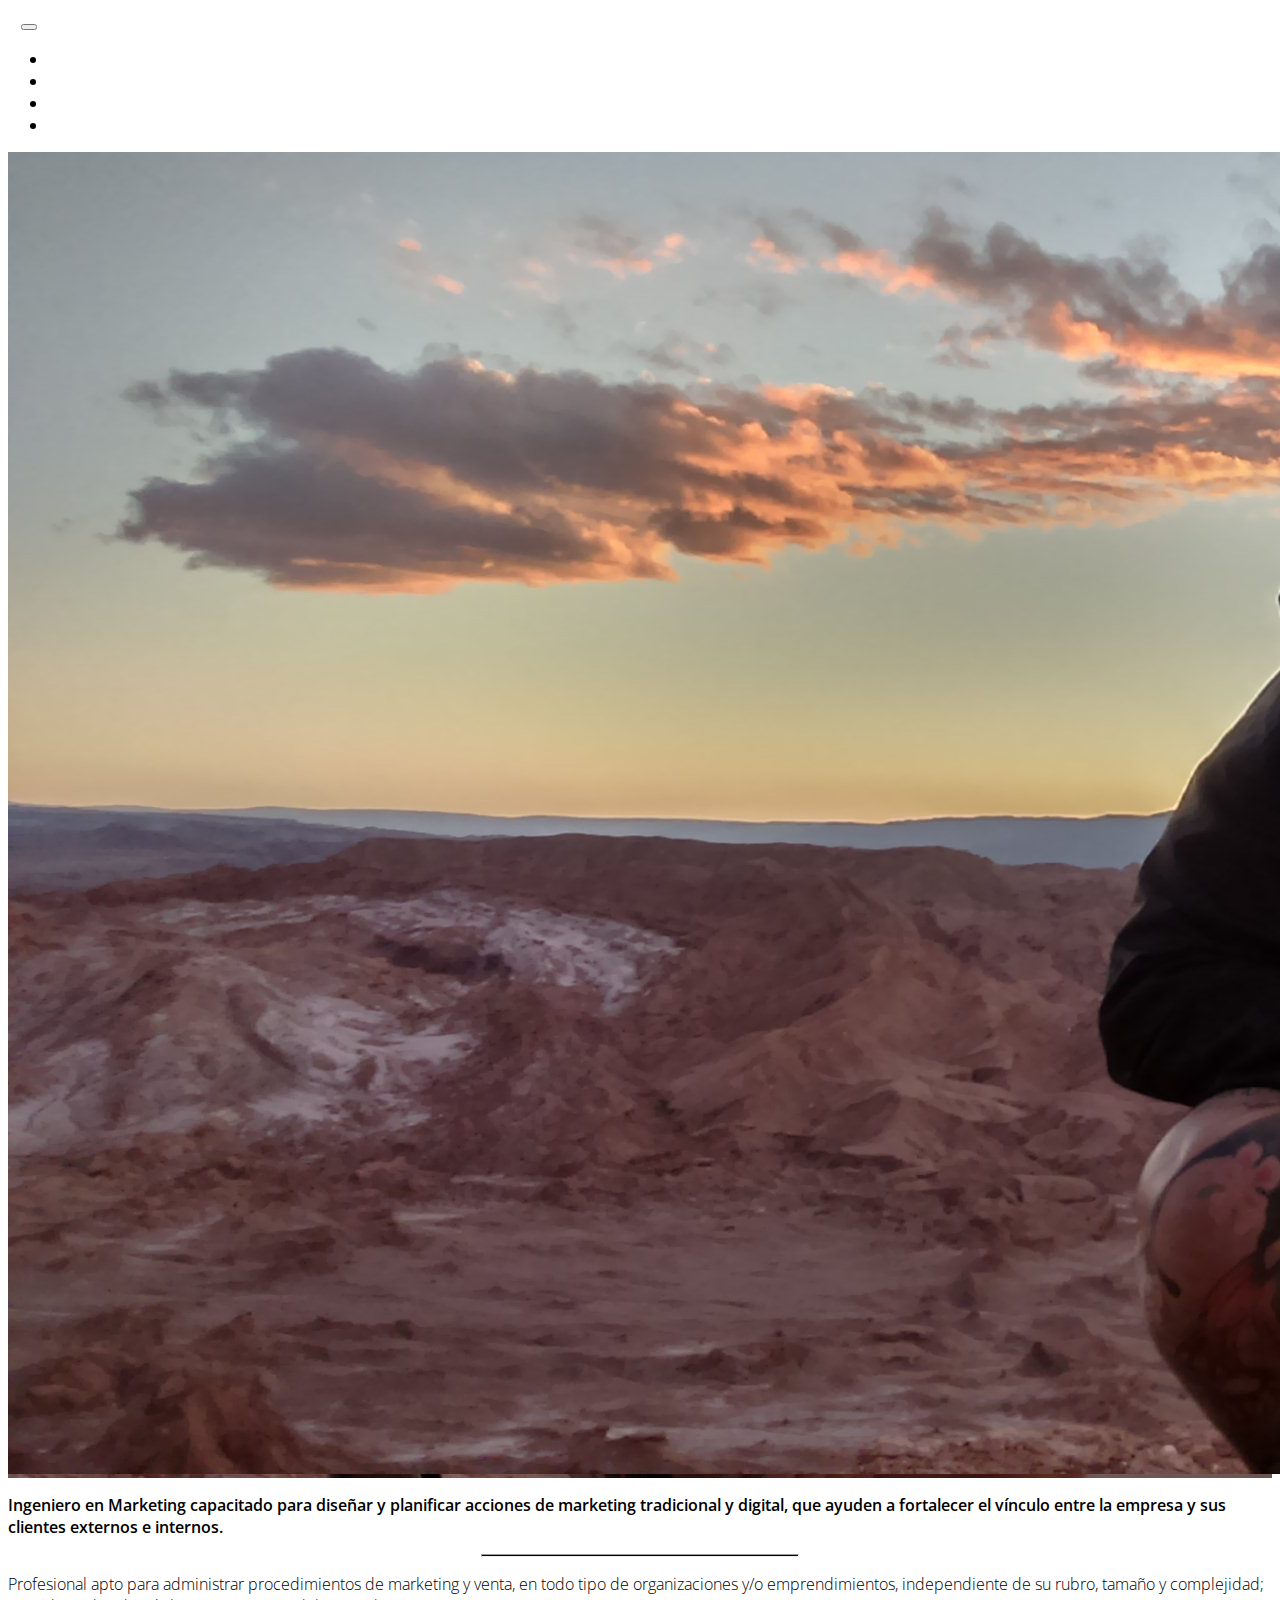
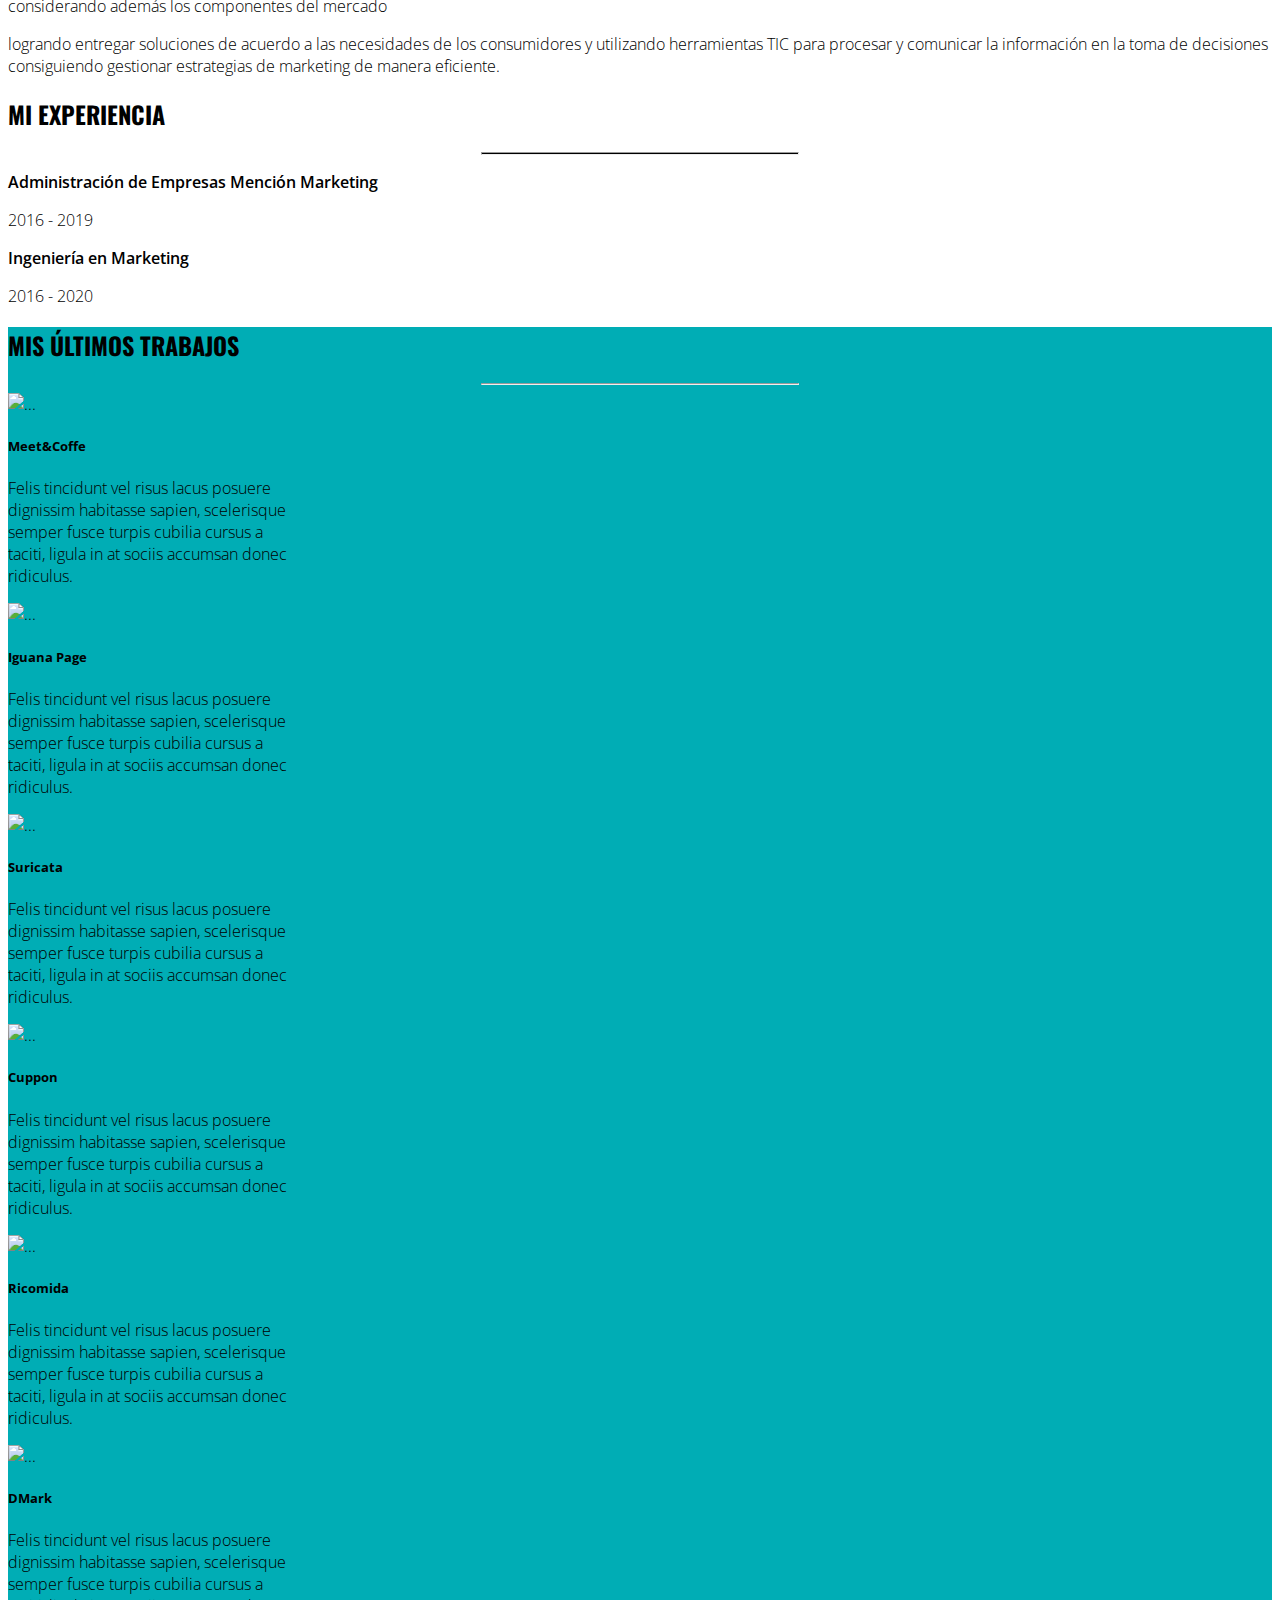
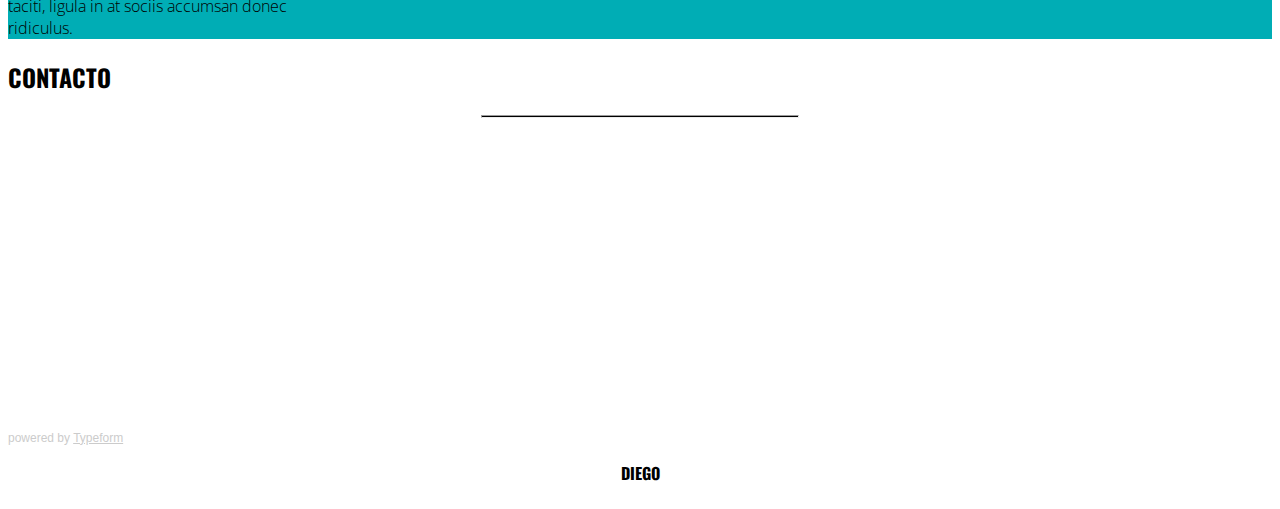
==== index.html @ 6692787a "primer commit" ====
<!doctype html>
<html lang="es">
    <head>
        <!-- Required meta tags -->
        <meta charset="utf-8">
        <meta name="viewport" content="width=device-width, initial-scale=1, shrink-to-fit=no">
        
        <!-- Bootstrap CSS -->
        <link rel="stylesheet" href="https://stackpath.bootstrapcdn.com/bootstrap/4.5.0/css/bootstrap.min.css" integrity="sha384-9aIt2nRpC12Uk9gS9baDl411NQApFmC26EwAOH8WgZl5MYYxFfc+NcPb1dKGj7Sk" crossorigin="anonymous">
        <!-- Google Fonts -->
        <link href="https://fonts.googleapis.com/css2?family=Open+Sans:wght@300;400;600&display=swap" rel="stylesheet">
        <link href="https://fonts.googleapis.com/css2?family=Oswald:wght@700&display=swap" rel="stylesheet">
        <!-- Mis estilos CSS -->
        <link rel="stylesheet" href="assets/css/style.css">
        <!-- Fontawesome -->
        <link rel="stylesheet" href="https://use.fontawesome.com/releases/v5.8.1/css/all.css" integrity="sha384-50oBUHEmvpQ+1lW4y57PTFmhCaXp0ML5d60M1M7uH2+nqUivzIebhndOJK28anvf" crossorigin="anonymous">
        <!-- jQuery first, then Popper.js, then Bootstrap JS -->
        <script src="https://code.jquery.com/jquery-3.5.1.min.js" integrity="sha256-9/aliU8dGd2tb6OSsuzixeV4y/faTqgFtohetphbbj0=" crossorigin="anonymous"></script>
        <script src="https://cdn.jsdelivr.net/npm/popper.js@1.16.0/dist/umd/popper.min.js" integrity="sha384-Q6E9RHvbIyZFJoft+2mJbHaEWldlvI9IOYy5n3zV9zzTtmI3UksdQRVvoxMfooAo" crossorigin="anonymous"></script>
        <script src="https://stackpath.bootstrapcdn.com/bootstrap/4.5.0/js/bootstrap.min.js" integrity="sha384-OgVRvuATP1z7JjHLkuOU7Xw704+h835Lr+6QL9UvYjZE3Ipu6Tp75j7Bh/kR0JKI" crossorigin="anonymous"></script>
        <!-- Javascript -->
        <script src="assets/js/script.js"></script>
    
        <title>Mi Portafolio</title>
      </head>
  <body>
    <!-- Barra de navegación -->
    
    <nav class="navbar fixed-top navbar-expand-lg navbar-light bg-dark">
      <div class="container">
        <a class="navbar-brand text-white oswald700" href="#sección-0">D</a>
        <button class="navbar-toggler" type="button" data-toggle="collapse" data-target="#navbarNav" aria-controls="navbarNav" aria-expanded="false" aria-label="Toggle navigation">
          <span class="navbar-toggler-icon"></span>
        </button>
        <div class="collapse navbar-collapse open300" id="navbarNav">
          <ul class="navbar-nav ml-auto">
            <li class="nav-item active">
              <a class="nav-link text-white" href="#sección-1">Sobre mi</a>
            </li>
            <li class="nav-item active">
              <a class="nav-link text-white" href="#sección-2">Experiencia</a>
            </li>
            <li class="nav-item active">
              <a class="nav-link text-white" href="#sección-3">Trabajos</a>
            </li>
            <li class="nav-item active">
                <a class="nav-link text-white" href="#sección-4">Contacto</a>
              </li>
          </ul>
        </div>
      </div>
      </nav>
    
      <!-- Cabecera -->
      <header>
        <section id="sección-0">
        <div class="container-fluid px-0 bg">
            <div class="row mr-0">
              <div class="col-md-12">
                <img src="assets/img/header.JPG" class="img-fluid" alt="">                
              </div>
            </div>
        </div>
      </section>
      </header>
      <!-- Informacion -->
      <section id="sección-1">
        <div class="container-fluid text-dark open600 pt-4">
            <div class="row">
              <div class="col-sm-6 mx-auto">
                <p>Ingeniero en Marketing capacitado para diseñar y planificar acciones de marketing tradicional y digital, que ayuden a fortalecer el vínculo entre la empresa y sus clientes externos e internos.</p>
            <hr>  
            </div>
            </div>
          </div>
       
      <!-- Texto en columnas -->
      <div class="container open300">
        <div class="row pt-5">
          <div class="col-sm-6 mx-auto">
           <p class="text-left">Profesional apto para administrar procedimientos de marketing y venta, en todo tipo de organizaciones y/o emprendimientos, independiente de su rubro, tamaño y complejidad; considerando además los componentes del mercado</p> 
          </div>
          <div class="col-sm-6 mx-auto">
            <p class="text-left">logrando entregar soluciones de acuerdo a las necesidades de los consumidores y utilizando herramientas TIC para procesar y comunicar la información en la toma de decisiones consiguiendo gestionar estrategias de marketing de manera eficiente.</p>
          </div>
        </div>
      </div> 
  </section> 
      <!-- Experiencia -->
      <section id="sección-2">
      <div class="container-fluid text-dark py-5">
      <h2 class="text-center oswald700">MI EXPERIENCIA</h2>
      <hr>
      <div class="container open300">
        <div class="row mt-3">
          <div class="col-sm-6 text-center">
            <i class="fas fa-user-tie fa-2x"></i>
            <p class="open600">Administración de Empresas Mención Marketing</p>
            <p>2016 - 2019</p>
          </div>
          <div class="col-sm-6 text-center">
            <i class="fas fa-funnel-dollar fa-2x"></i>
            <p class="open600">Ingeniería en Marketing</p>
            <p>2016 - 2020</p>
          </div>
        </div>
    </div>
  </div>
</section>
    <!-- Ultimos trabajos -->
    <section id="sección-3">
    <div class="container-fluid colormut py-5">
    <h2 class="text-center oswald700">MIS ÚLTIMOS TRABAJOS</h2>
    <hr>
    <div class="container colormut open300 mt-5">
        <div class="row">
          <div class="col-sm-4">
            <div class="card mx-auto" style="width: 18rem;">
                <img src="..." class="card-img-top" alt="...">
                <div class="card-body">
                  <h5 class="card-title">Meet&Coffe</h5>
                  <p class="card-text">Felis tincidunt vel risus lacus posuere dignissim habitasse sapien, scelerisque semper fusce turpis cubilia cursus a taciti, ligula in at sociis accumsan donec ridiculus.</p>
                </div>
              </div>
          </div>

          <div class="col-sm-4">
            <div class="card mx-auto" style="width: 18rem;">
                <img src="..." class="card-img-top" alt="...">
                <div class="card-body">
                  <h5 class="card-title">Iguana Page</h5>
                  <p class="card-text">Felis tincidunt vel risus lacus posuere dignissim habitasse sapien, scelerisque semper fusce turpis cubilia cursus a taciti, ligula in at sociis accumsan donec ridiculus.</p>
                </div>
              </div>
          </div>

          <div class="col-sm-4">
            <div class="card mx-auto" style="width: 18rem;">
                <img src="..." class="card-img-top" alt="...">
                <div class="card-body">
                  <h5 class="card-title">Suricata</h5>
                  <p class="card-text">Felis tincidunt vel risus lacus posuere dignissim habitasse sapien, scelerisque semper fusce turpis cubilia cursus a taciti, ligula in at sociis accumsan donec ridiculus.</p>
                </div>
              </div>
          </div>
        </div>
      </div>

      <div class="container open300 mt-5">
        <div class="row">
          <div class="col-sm-4">
            <div class="card mx-auto" style="width: 18rem;">
                <img src="..." class="card-img-top" alt="...">
                <div class="card-body">
                  <h5 class="card-title">Cuppon</h5>
                  <p class="card-text">Felis tincidunt vel risus lacus posuere dignissim habitasse sapien, scelerisque semper fusce turpis cubilia cursus a taciti, ligula in at sociis accumsan donec ridiculus.</p>
                </div>
              </div>
          </div>

          <div class="col-sm-4">
            <div class="card mx-auto" style="width: 18rem;">
                <img src="..." class="card-img-top" alt="...">
                <div class="card-body">
                  <h5 class="card-title">Ricomida</h5>
                  <p class="card-text">Felis tincidunt vel risus lacus posuere dignissim habitasse sapien, scelerisque semper fusce turpis cubilia cursus a taciti, ligula in at sociis accumsan donec ridiculus.</p>
                </div>
              </div>
          </div>

          <div class="col-sm-4">
            <div class="card mx-auto" style="width: 18rem;">
                <img src="..." class="card-img-top" alt="...">
                <div class="card-body">
                  <h5 class="card-title">DMark</h5>
                  <p class="card-text">Felis tincidunt vel risus lacus posuere dignissim habitasse sapien, scelerisque semper fusce turpis cubilia cursus a taciti, ligula in at sociis accumsan donec ridiculus.</p>
                </div>
              </div>
          </div>
        </div>
      </div>
    </div>
  </section>
    <!-- Contacto -->
    <section id="sección-4">
    <div class="container-fluid bg-white py-4">
    <h2 class="text-center oswald700">CONTACTO</h2>
    <hr>
    </div>
      <div class="typeform-widget" data-url="https://franibe.typeform.com/to/AYVtoJ" style="width: 100%; height: 300px;"></div> <script> (function() { var qs,js,q,s,d=document, gi=d.getElementById, ce=d.createElement, gt=d.getElementsByTagName, id="typef_orm", b="https://embed.typeform.com/"; if(!gi.call(d,id)) { js=ce.call(d,"script"); js.id=id; js.src=b+"embed.js"; q=gt.call(d,"script")[0]; q.parentNode.insertBefore(js,q) } })() </script> <div style="font-family: Sans-Serif;font-size: 12px;color: #999;opacity: 0.5; padding-top: 5px;"> powered by <a href="https://admin.typeform.com/signup?utm_campaign=AYVtoJ&utm_source=typeform.com-13260463-Basic&utm_medium=typeform&utm_content=typeform-embedded-poweredbytypeform&utm_term=EN" style="color: #999" target="_blank">Typeform</a> </div>
    </section>
    <!-- Pie de página -->
    <footer>
        <section>
          <div class="containter contenedorf altof container-fluid bg-dark">
            <div class="text-white my-5">
    <p class="oswald700 h2">DIEGO</p>
          </div>
          <div class="text-white d-flex align-items-center">
            <a href="https://www.github.com/dieherram"><i class="fab fa-github-square fa-3x ml-5"></i></a>
            <a href="https://www.linkedin.com/in/diego-hern%C3%A1ndez-825a9950/"><i class="fab fa-linkedin fa-3x ml-3"></i></a>
            <a href="https://www.facebook.com/dieherram"><i class="fab fa-facebook fa-3x ml-3"></i></a>
            <a href="https://www.twitter.com/dieherram"><i class="fab fa-twitter fa-3x ml-3"></i></a>
          </div>
        </div>
        </section>
    </footer>
  </body>
</html>
---- assets/css/style.css ----
hr {
    height: 0.5px;
    width: 25%;
    background-color: black;
  }

header{
  height: 100%;
}

a{ 
  color: #ffffff; 
}

/* transicion secciones */
html{
  scroll-behavior: smooth;
}

/* fuentes */
.open300{
  font-family: 'Open Sans', sans-serif;
  font-weight: 300;
}

.open400{
  font-family: 'Open Sans', sans-serif;
  font-weight: 400;
}

.open600{
  font-family: 'Open Sans', sans-serif;
  font-weight: 600;
}

.oswald700{
  font-family: 'Oswald', sans-serif;
  font-weight: 700;
}

.contenedorf{
    display: flex;
    justify-content: center;
}

/* imagen fondo header */
.bg{ 
  /* The image used */
  background-image: url("../img/header.JPG");

  /* Full height */
  height: 100%; 

  /* Center and scale the image nicely */
  background-position: center;
  background-repeat: no-repeat;
  background-size: cover;
}
/* colores */
.colormut{
  background-color: #00adb5;
}
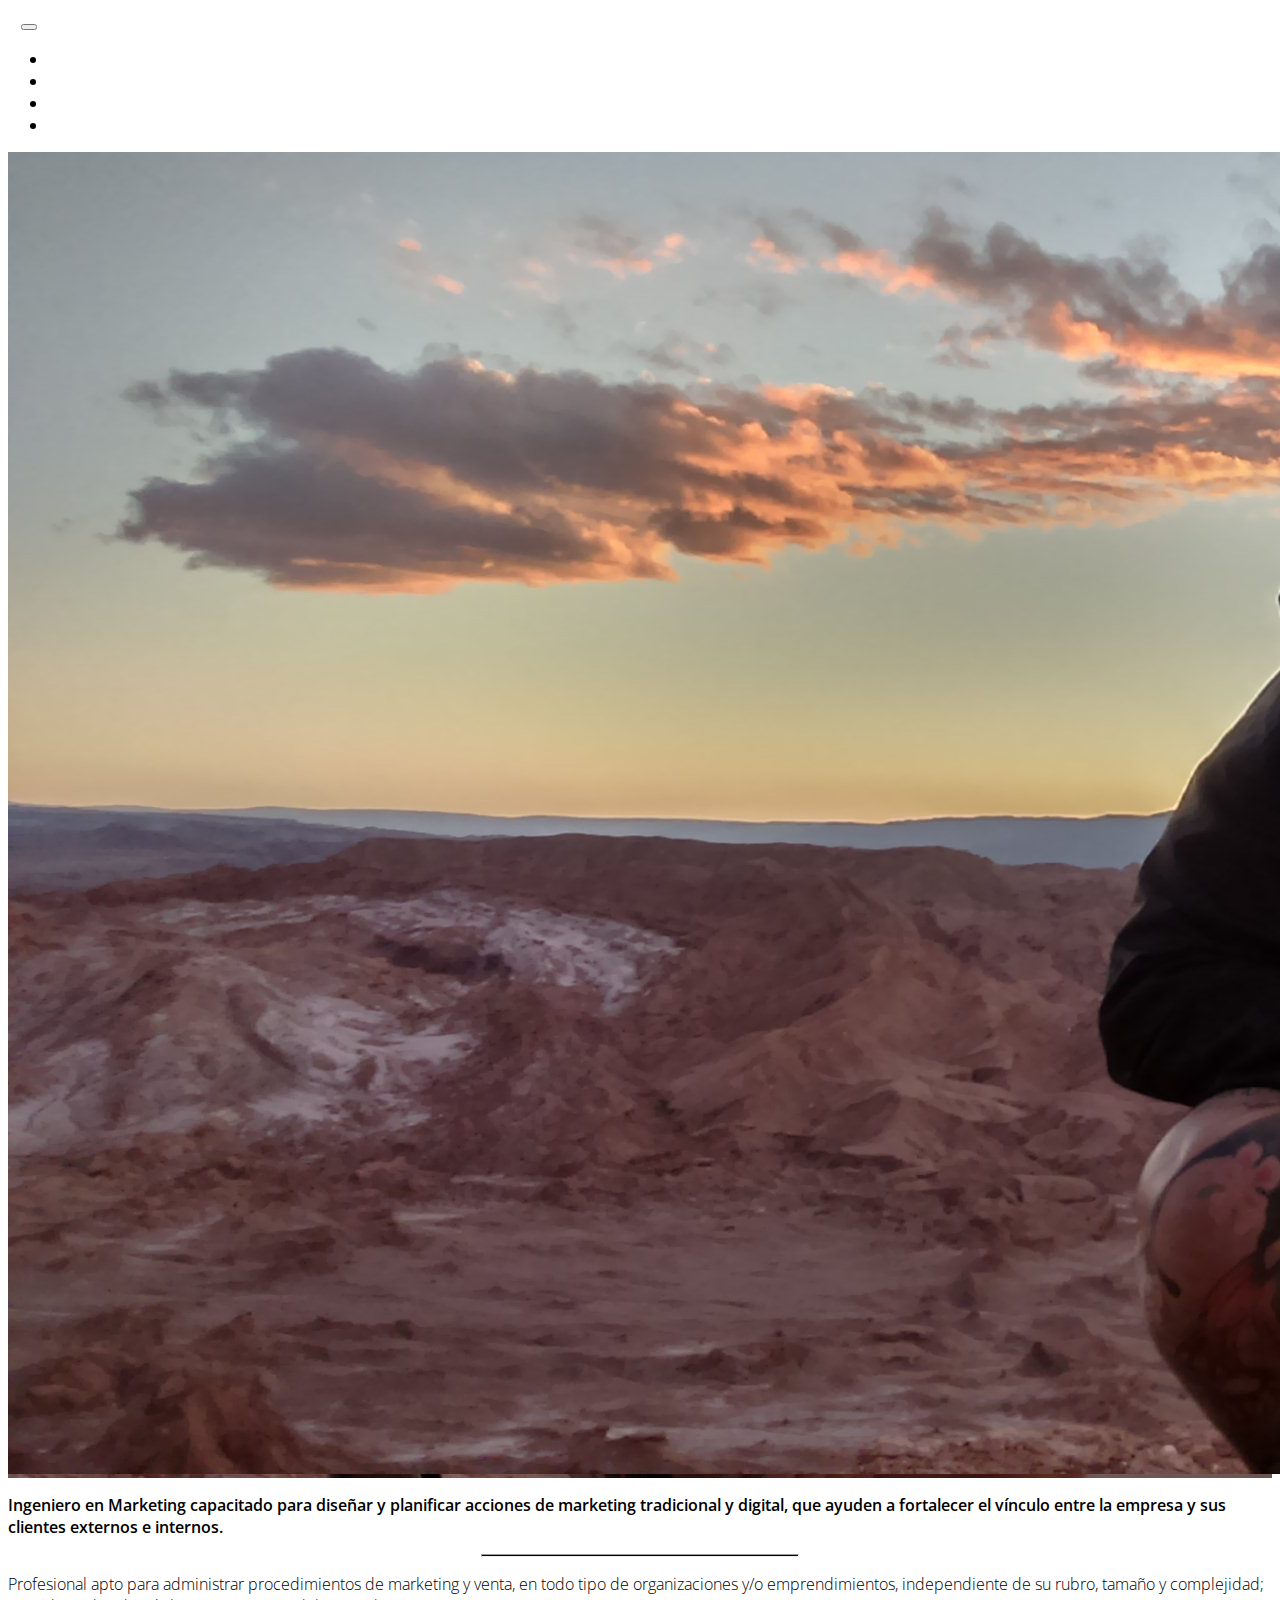
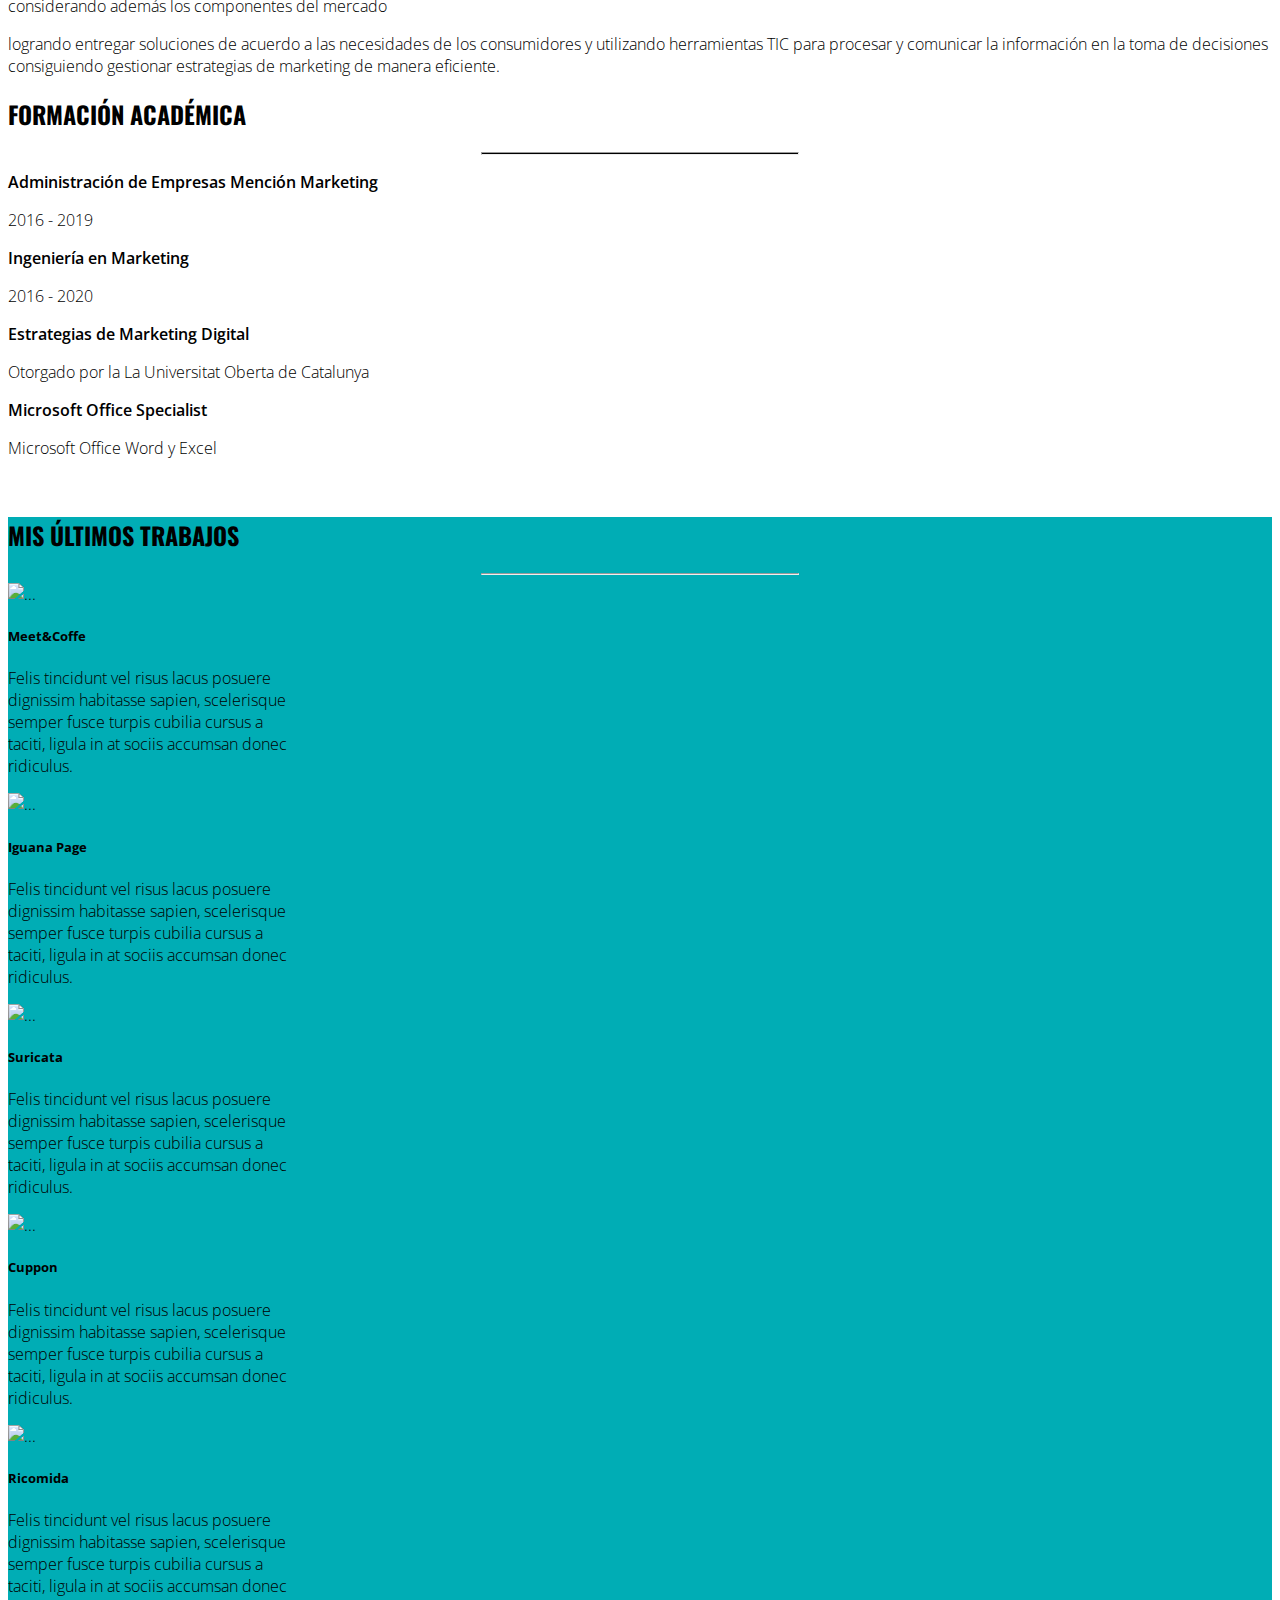
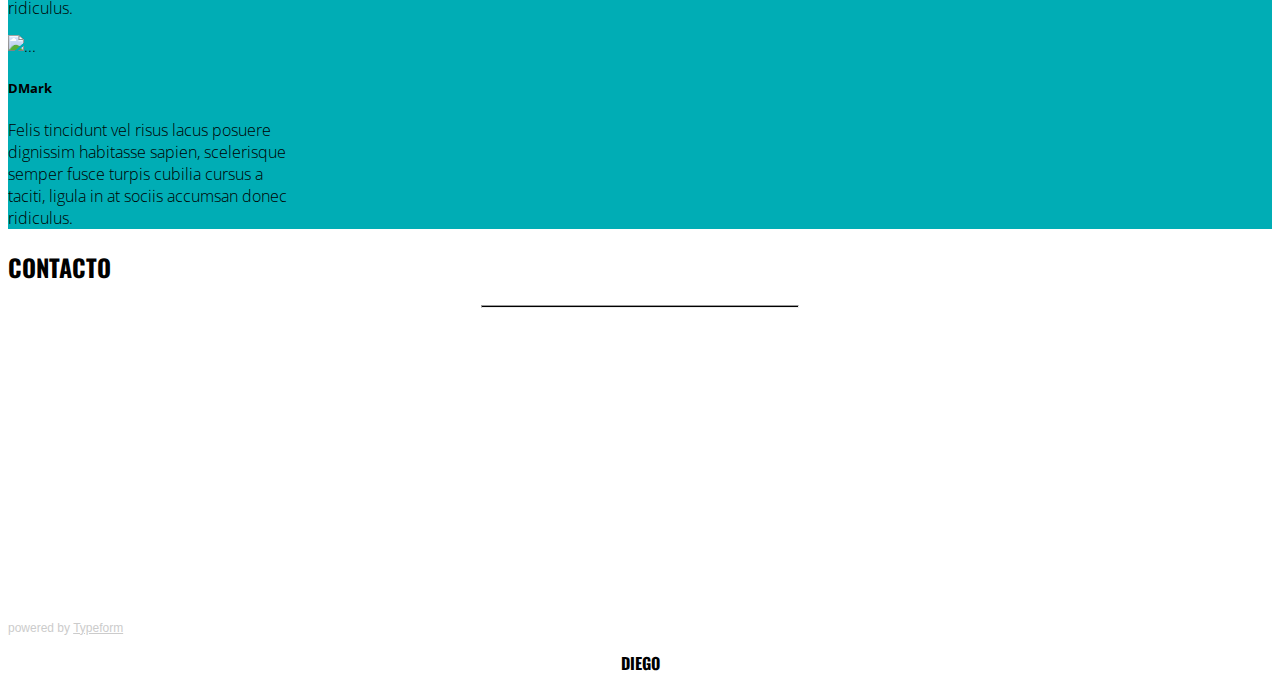
==== commit a7755e83: "se elimina archivo" ====
--- a/index.html
+++ b/index.html
@@ -38,7 +38,7 @@
               <a class="nav-link text-white" href="#sección-1">Sobre mi</a>
             </li>
             <li class="nav-item active">
-              <a class="nav-link text-white" href="#sección-2">Experiencia</a>
+              <a class="nav-link text-white" href="#sección-2">Formación</a>
             </li>
             <li class="nav-item active">
               <a class="nav-link text-white" href="#sección-3">Trabajos</a>
@@ -89,28 +89,64 @@
       <!-- Experiencia -->
       <section id="sección-2">
       <div class="container-fluid text-dark py-5">
-      <h2 class="text-center oswald700">MI EXPERIENCIA</h2>
+      <h2 class="text-center oswald700 text-dark">FORMACIÓN ACADÉMICA</h2>
       <hr>
       <div class="container open300">
-        <div class="row mt-3">
-          <div class="col-sm-6 text-center">
-            <i class="fas fa-user-tie fa-2x"></i>
-            <p class="open600">Administración de Empresas Mención Marketing</p>
-            <p>2016 - 2019</p>
-          </div>
-          <div class="col-sm-6 text-center">
-            <i class="fas fa-funnel-dollar fa-2x"></i>
-            <p class="open600">Ingeniería en Marketing</p>
-            <p>2016 - 2020</p>
-          </div>
-        </div>
+        <div class="container text-center my-3">
+          <div class="row mx-auto my-auto">
+              <div id="myCarousel" class="carousel slide w-100" data-ride="carousel">
+                  <div class="carousel-inner" role="listbox">
+                      <div class="carousel-item py-5 active">
+                          <div class="row">
+                              <div class="col-sm-6">
+                                  <i class="fas fa-user-tie fa-2x"></i>
+                                  <p class="open600">Administración de Empresas Mención Marketing</p>
+                                  <p>2016 - 2019</p>
+                              </div>
+                              <div class="col-sm-6">
+                                  <i class="fas fa-funnel-dollar fa-2x"></i>
+                                  <p class="open600">Ingeniería en Marketing</p>
+                                  <p>2016 - 2020</p>
+                              </div>
+                          </div>
+                      </div>
+                      <div class="carousel-item py-5">
+                          <div class="row">
+                              <div class="col-sm-6">
+                                  <i class="fas fa-laptop fa-2x"></i>
+                                  <p class="open600">Estrategias de Marketing Digital</p>
+                                  <p>Otorgado por la La Universitat Oberta de Catalunya</p>
+                              </div>
+                              <div class="col-sm-6">
+                                  <i class="fas fa-file-excel fa-2x"></i>
+                                  <p class="open600">Microsoft Office Specialist</p>
+                                  <p>Microsoft Office Word y Excel</p>
+                              </div>
+                          </div>
+                      </div>
+                  </div>
+              </div>
+          </div>
+      </div>
+      <div class="row">
+          <div class="col-12">
+              <a class="carousel-control-prev text-dark" href="#myCarousel" role="button" data-slide="prev">
+                  <span class="fa fa-chevron-left" aria-hidden="true"></span>
+                  <span class="sr-only">Previous</span>
+              </a>
+              <a class="carousel-control-next text-dark" href="#myCarousel" role="button" data-slide="next">
+                  <span class="fa fa-chevron-right" aria-hidden="true"></span>
+                  <span class="sr-only">Next</span>
+              </a>
+          </div>
+      </div>
     </div>
   </div>
 </section>
     <!-- Ultimos trabajos -->
     <section id="sección-3">
     <div class="container-fluid colormut py-5">
-    <h2 class="text-center oswald700">MIS ÚLTIMOS TRABAJOS</h2>
+    <h2 class="text-center oswald700 text-dark">MIS ÚLTIMOS TRABAJOS</h2>
     <hr>
     <div class="container colormut open300 mt-5">
         <div class="row">
@@ -184,7 +220,7 @@
     <!-- Contacto -->
     <section id="sección-4">
     <div class="container-fluid bg-white py-4">
-    <h2 class="text-center oswald700">CONTACTO</h2>
+    <h2 class="text-center oswald700 text-dark">CONTACTO</h2>
     <hr>
     </div>
       <div class="typeform-widget" data-url="https://franibe.typeform.com/to/AYVtoJ" style="width: 100%; height: 300px;"></div> <script> (function() { var qs,js,q,s,d=document, gi=d.getElementById, ce=d.createElement, gt=d.getElementsByTagName, id="typef_orm", b="https://embed.typeform.com/"; if(!gi.call(d,id)) { js=ce.call(d,"script"); js.id=id; js.src=b+"embed.js"; q=gt.call(d,"script")[0]; q.parentNode.insertBefore(js,q) } })() </script> <div style="font-family: Sans-Serif;font-size: 12px;color: #999;opacity: 0.5; padding-top: 5px;"> powered by <a href="https://admin.typeform.com/signup?utm_campaign=AYVtoJ&utm_source=typeform.com-13260463-Basic&utm_medium=typeform&utm_content=typeform-embedded-poweredbytypeform&utm_term=EN" style="color: #999" target="_blank">Typeform</a> </div>
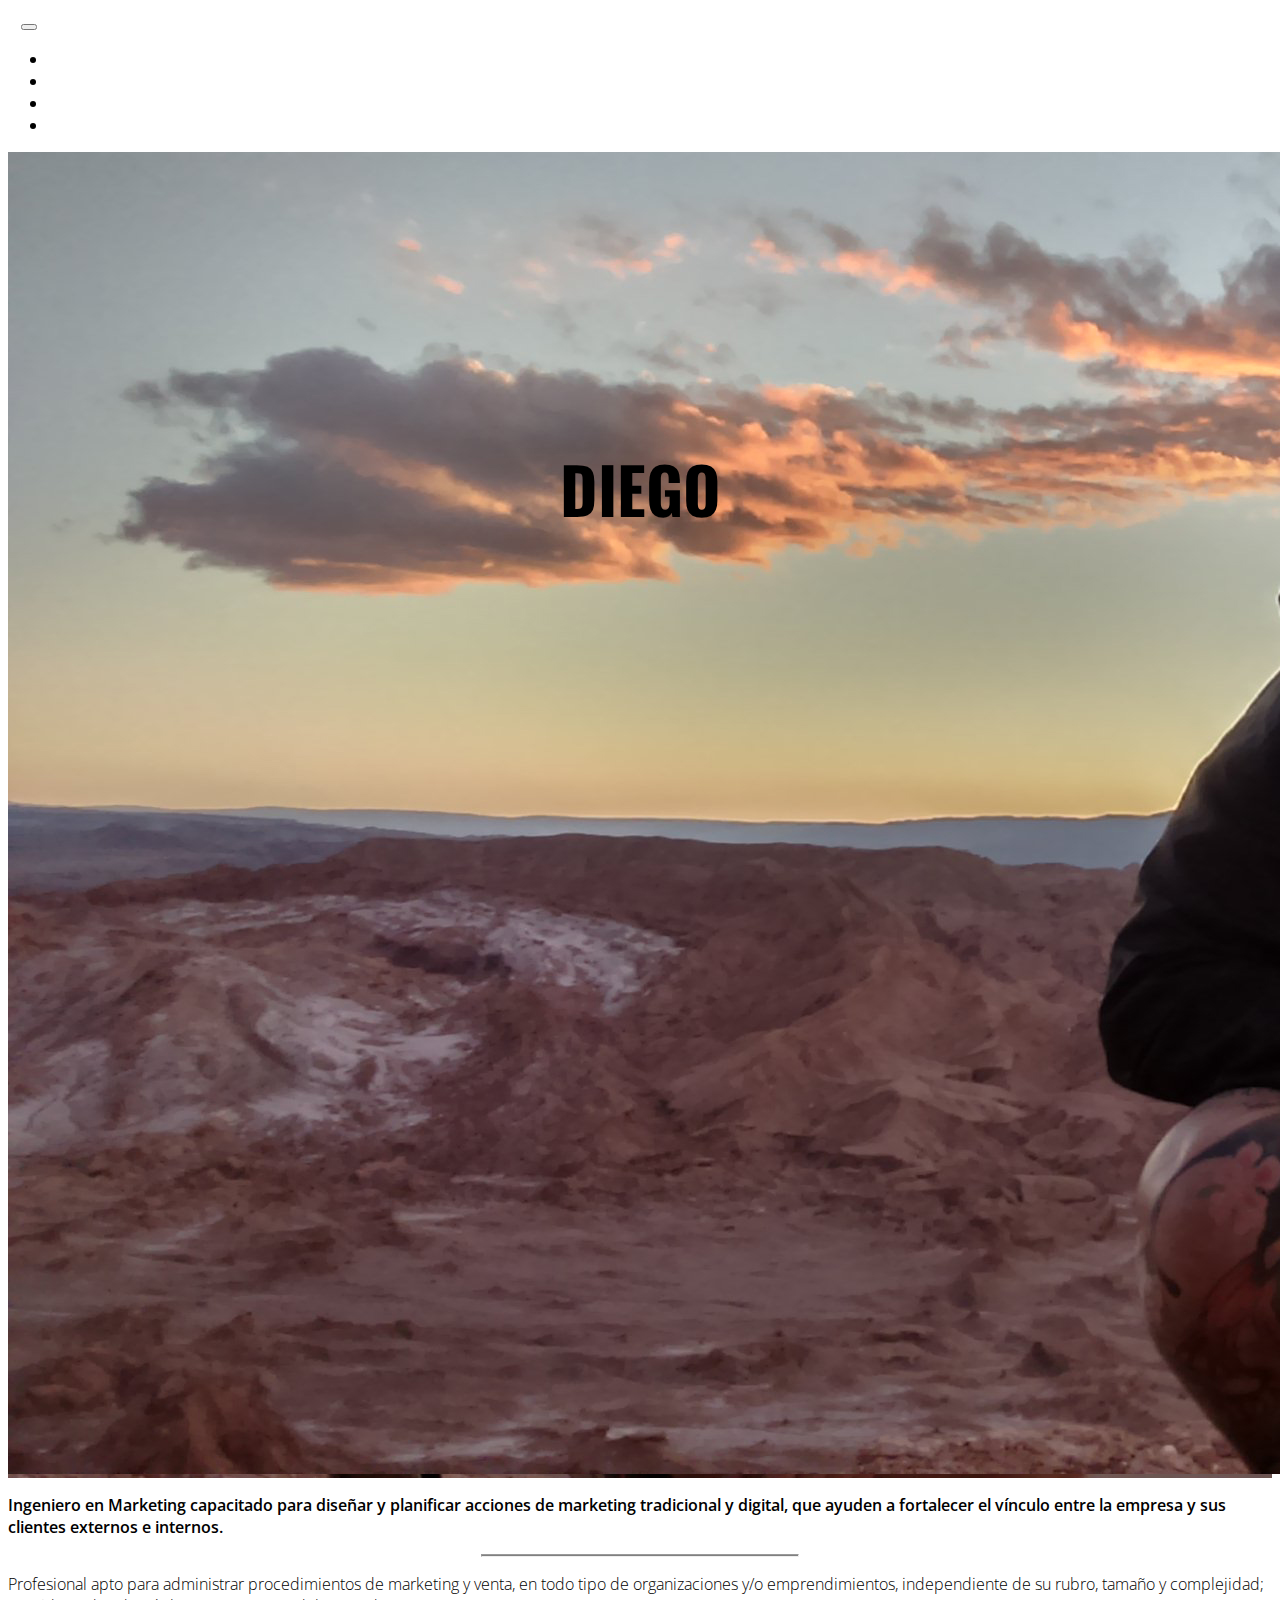
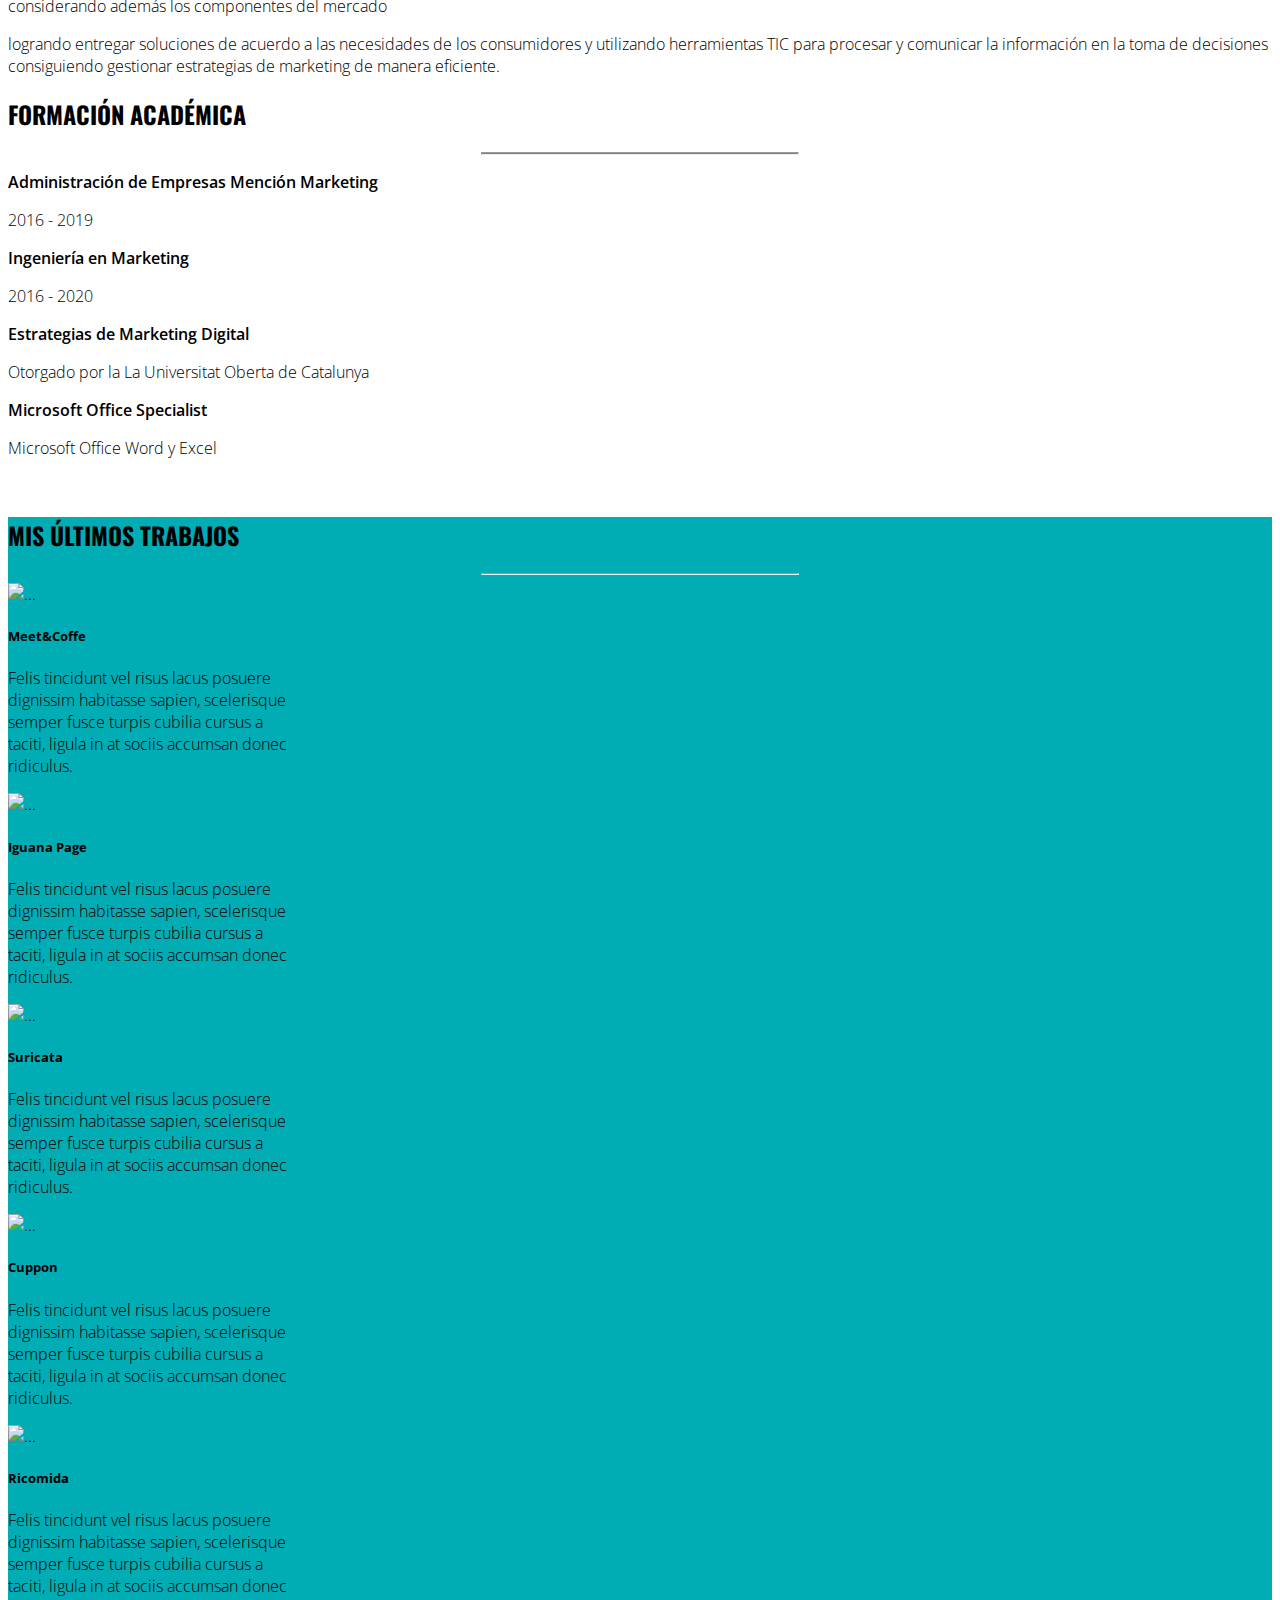
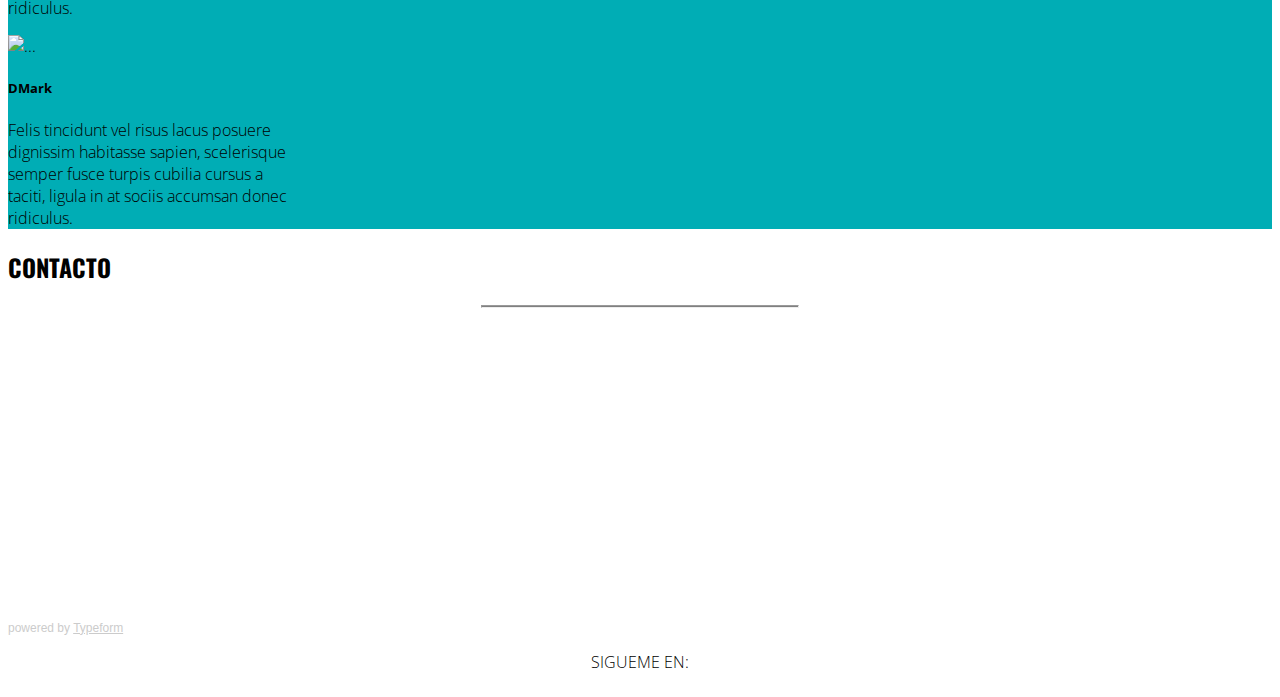
==== commit bece4090: "actualización" ====
--- a/index.html
+++ b/index.html
@@ -57,7 +57,8 @@
         <div class="container-fluid px-0 bg">
             <div class="row mr-0">
               <div class="col-md-12">
-                <img src="assets/img/header.JPG" class="img-fluid" alt="">                
+                <img src="assets/img/header.JPG" class="img-fluid" alt="">
+                <div class="textocentrado2 display-4 text-white oswald700r">DIEGO</div>              
               </div>
             </div>
         </div>
@@ -65,7 +66,7 @@
       </header>
       <!-- Informacion -->
       <section id="sección-1">
-        <div class="container-fluid text-dark open600 pt-4">
+        <div class="container-fluid text-dark open600 pt-4 d-none d-sm-block">
             <div class="row">
               <div class="col-sm-6 mx-auto">
                 <p>Ingeniero en Marketing capacitado para diseñar y planificar acciones de marketing tradicional y digital, que ayuden a fortalecer el vínculo entre la empresa y sus clientes externos e internos.</p>
@@ -75,7 +76,7 @@
           </div>
        
       <!-- Texto en columnas -->
-      <div class="container open300">
+      <div class="container open300 d-none d-sm-block">
         <div class="row pt-5">
           <div class="col-sm-6 mx-auto">
            <p class="text-left">Profesional apto para administrar procedimientos de marketing y venta, en todo tipo de organizaciones y/o emprendimientos, independiente de su rubro, tamaño y complejidad; considerando además los componentes del mercado</p> 
@@ -151,7 +152,7 @@
     <div class="container colormut open300 mt-5">
         <div class="row">
           <div class="col-sm-4">
-            <div class="card mx-auto" style="width: 18rem;">
+            <div class="card mx-auto mt-3" style="width: 18rem;">
                 <img src="..." class="card-img-top" alt="...">
                 <div class="card-body">
                   <h5 class="card-title">Meet&Coffe</h5>
@@ -161,7 +162,7 @@
           </div>
 
           <div class="col-sm-4">
-            <div class="card mx-auto" style="width: 18rem;">
+            <div class="card mx-auto mt-3" style="width: 18rem;">
                 <img src="..." class="card-img-top" alt="...">
                 <div class="card-body">
                   <h5 class="card-title">Iguana Page</h5>
@@ -171,7 +172,7 @@
           </div>
 
           <div class="col-sm-4">
-            <div class="card mx-auto" style="width: 18rem;">
+            <div class="card mx-auto mt-3" style="width: 18rem;">
                 <img src="..." class="card-img-top" alt="...">
                 <div class="card-body">
                   <h5 class="card-title">Suricata</h5>
@@ -185,7 +186,7 @@
       <div class="container open300 mt-5">
         <div class="row">
           <div class="col-sm-4">
-            <div class="card mx-auto" style="width: 18rem;">
+            <div class="card mx-auto mt-3" style="width: 18rem;">
                 <img src="..." class="card-img-top" alt="...">
                 <div class="card-body">
                   <h5 class="card-title">Cuppon</h5>
@@ -195,7 +196,7 @@
           </div>
 
           <div class="col-sm-4">
-            <div class="card mx-auto" style="width: 18rem;">
+            <div class="card mx-auto mt-3" style="width: 18rem;">
                 <img src="..." class="card-img-top" alt="...">
                 <div class="card-body">
                   <h5 class="card-title">Ricomida</h5>
@@ -205,7 +206,7 @@
           </div>
 
           <div class="col-sm-4">
-            <div class="card mx-auto" style="width: 18rem;">
+            <div class="card mx-auto mt-3" style="width: 18rem;">
                 <img src="..." class="card-img-top" alt="...">
                 <div class="card-body">
                   <h5 class="card-title">DMark</h5>
@@ -230,13 +231,13 @@
         <section>
           <div class="containter contenedorf altof container-fluid bg-dark">
             <div class="text-white my-5">
-    <p class="oswald700 h2">DIEGO</p>
+    <p class="open300 h5">SIGUEME EN:</p>
           </div>
           <div class="text-white d-flex align-items-center">
-            <a href="https://www.github.com/dieherram"><i class="fab fa-github-square fa-3x ml-5"></i></a>
-            <a href="https://www.linkedin.com/in/diego-hern%C3%A1ndez-825a9950/"><i class="fab fa-linkedin fa-3x ml-3"></i></a>
-            <a href="https://www.facebook.com/dieherram"><i class="fab fa-facebook fa-3x ml-3"></i></a>
-            <a href="https://www.twitter.com/dieherram"><i class="fab fa-twitter fa-3x ml-3"></i></a>
+            <a href="https://www.github.com/dieherram"><i class="fab fa-github-square fa-2x ml-5"></i></a>
+            <a href="https://www.linkedin.com/in/diego-hern%C3%A1ndez-825a9950/"><i class="fab fa-linkedin fa-2x ml-3"></i></a>
+            <a href="https://www.facebook.com/dieherram"><i class="fab fa-facebook fa-2x ml-3"></i></a>
+            <a href="https://www.twitter.com/dieherram"><i class="fab fa-twitter fa-2x ml-3"></i></a>
           </div>
         </div>
         </section>
--- a/assets/css/style.css
+++ b/assets/css/style.css
@@ -1,7 +1,7 @@
 hr {
     height: 0.5px;
     width: 25%;
-    background-color: black;
+    background-color: grey;
   }
 
 header{
@@ -10,6 +10,38 @@
 
 a{ 
   color: #ffffff; 
+}
+
+.centrado{
+  position: absolute;
+  top: 50%;
+  left: 50%;
+  transform: translate(-50%, -50%);
+}
+
+.contenedor{
+  position: relative;
+  display: inline-block;
+  text-align: center;
+}
+
+.texto-encima{
+  position: absolute;
+  top: 10px;
+  left: 10px;
+}
+.textocentrado{
+  position: absolute;
+  top: 50%;
+  left: 50%;
+  transform: translate(-50%, -90%);
+}
+
+.textocentrado2{
+  position: absolute;
+  top: 50%;
+  left: 50%;
+  transform: translate(-50%, -10%);
 }
 
 /* transicion secciones */
@@ -38,6 +70,12 @@
   font-weight: 700;
 }
 
+.oswald700r{
+  font-family: 'Oswald', sans-serif;
+  font-weight: 700;
+  font-size: 5vw;
+}
+
 .contenedorf{
     display: flex;
     justify-content: center;
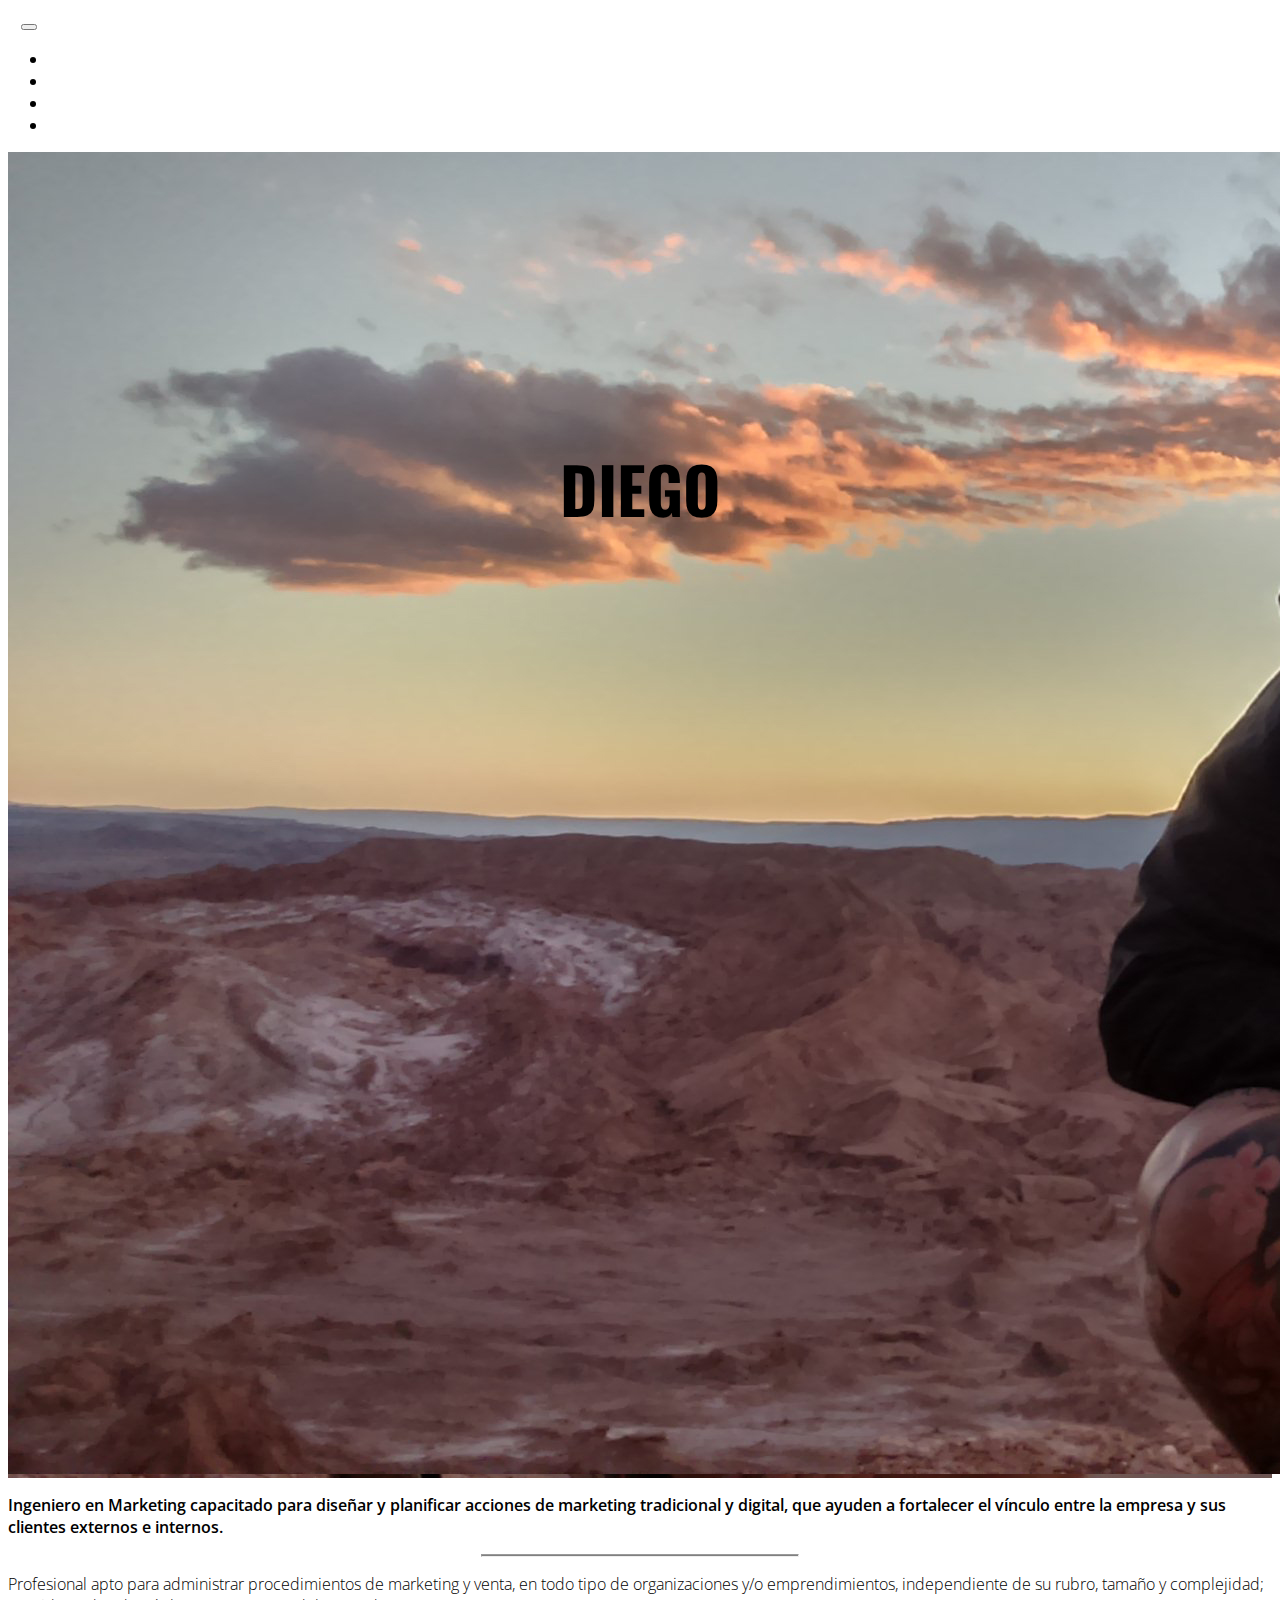
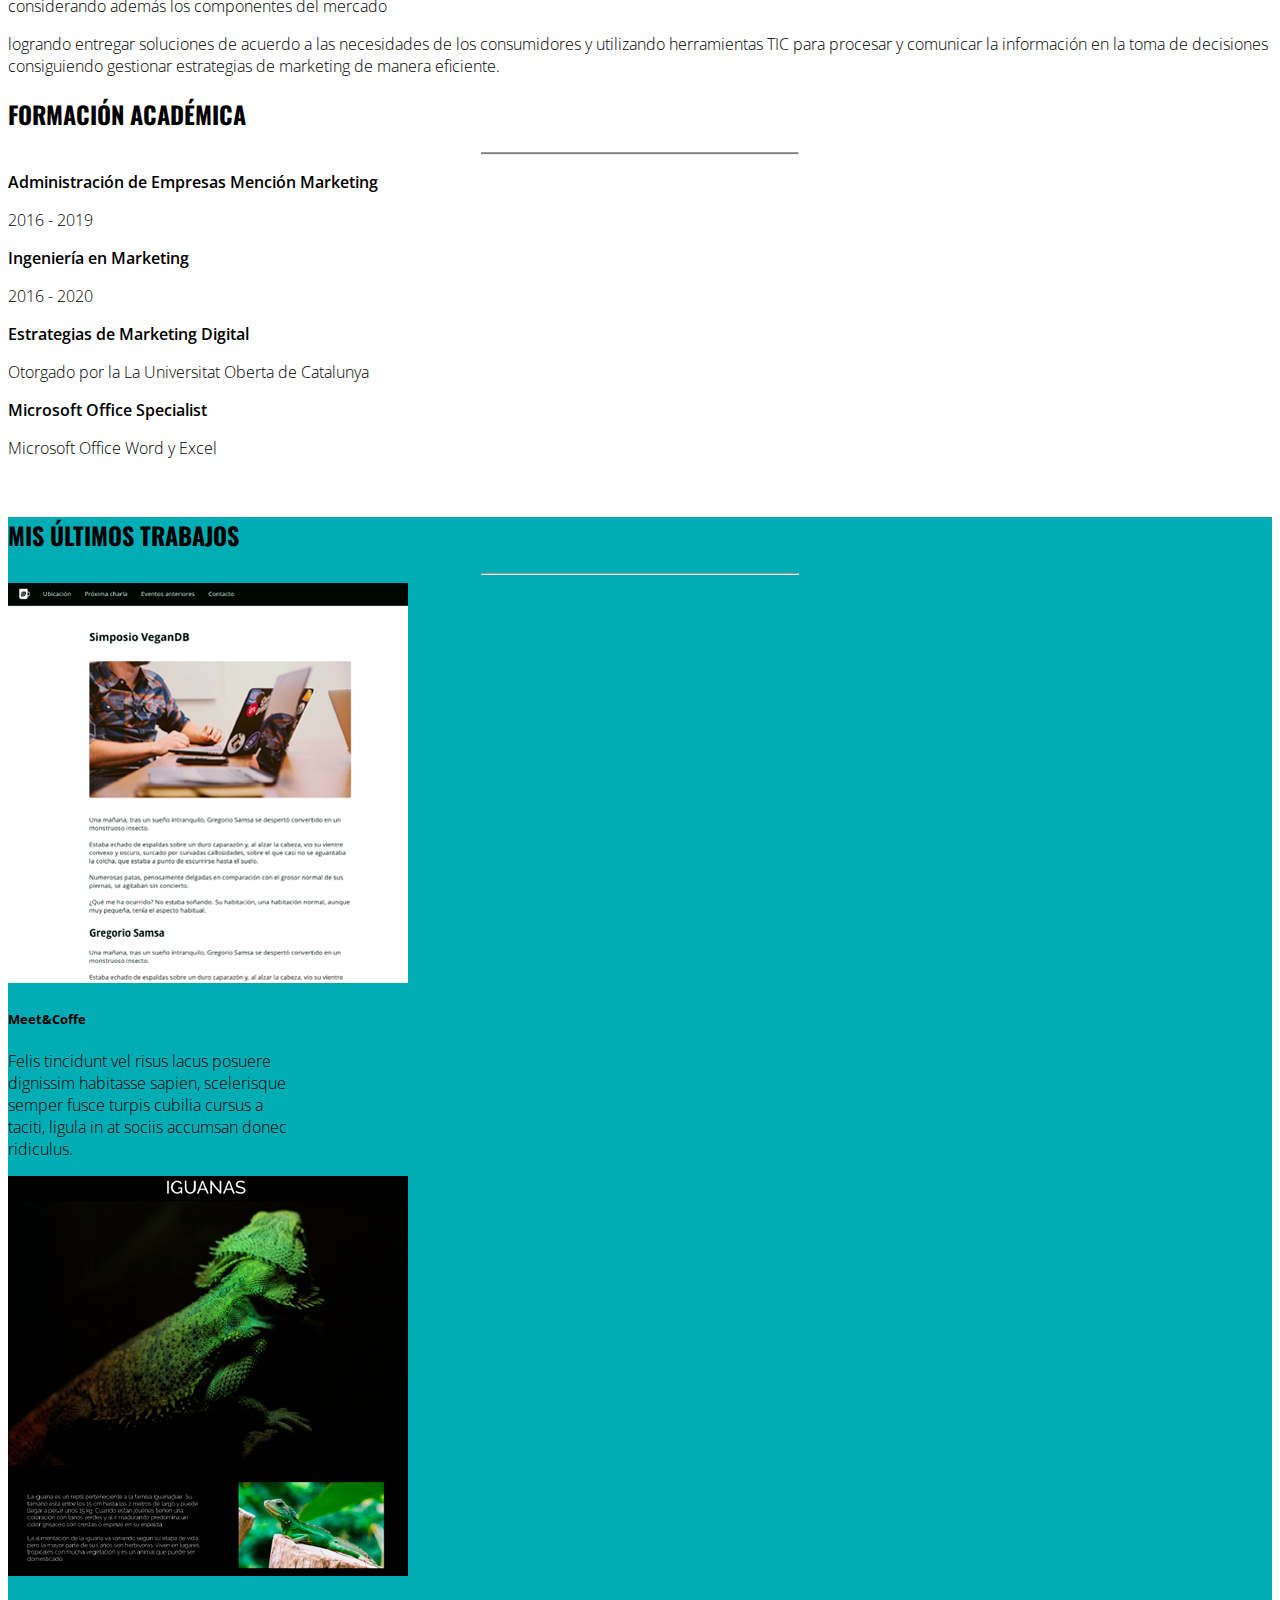
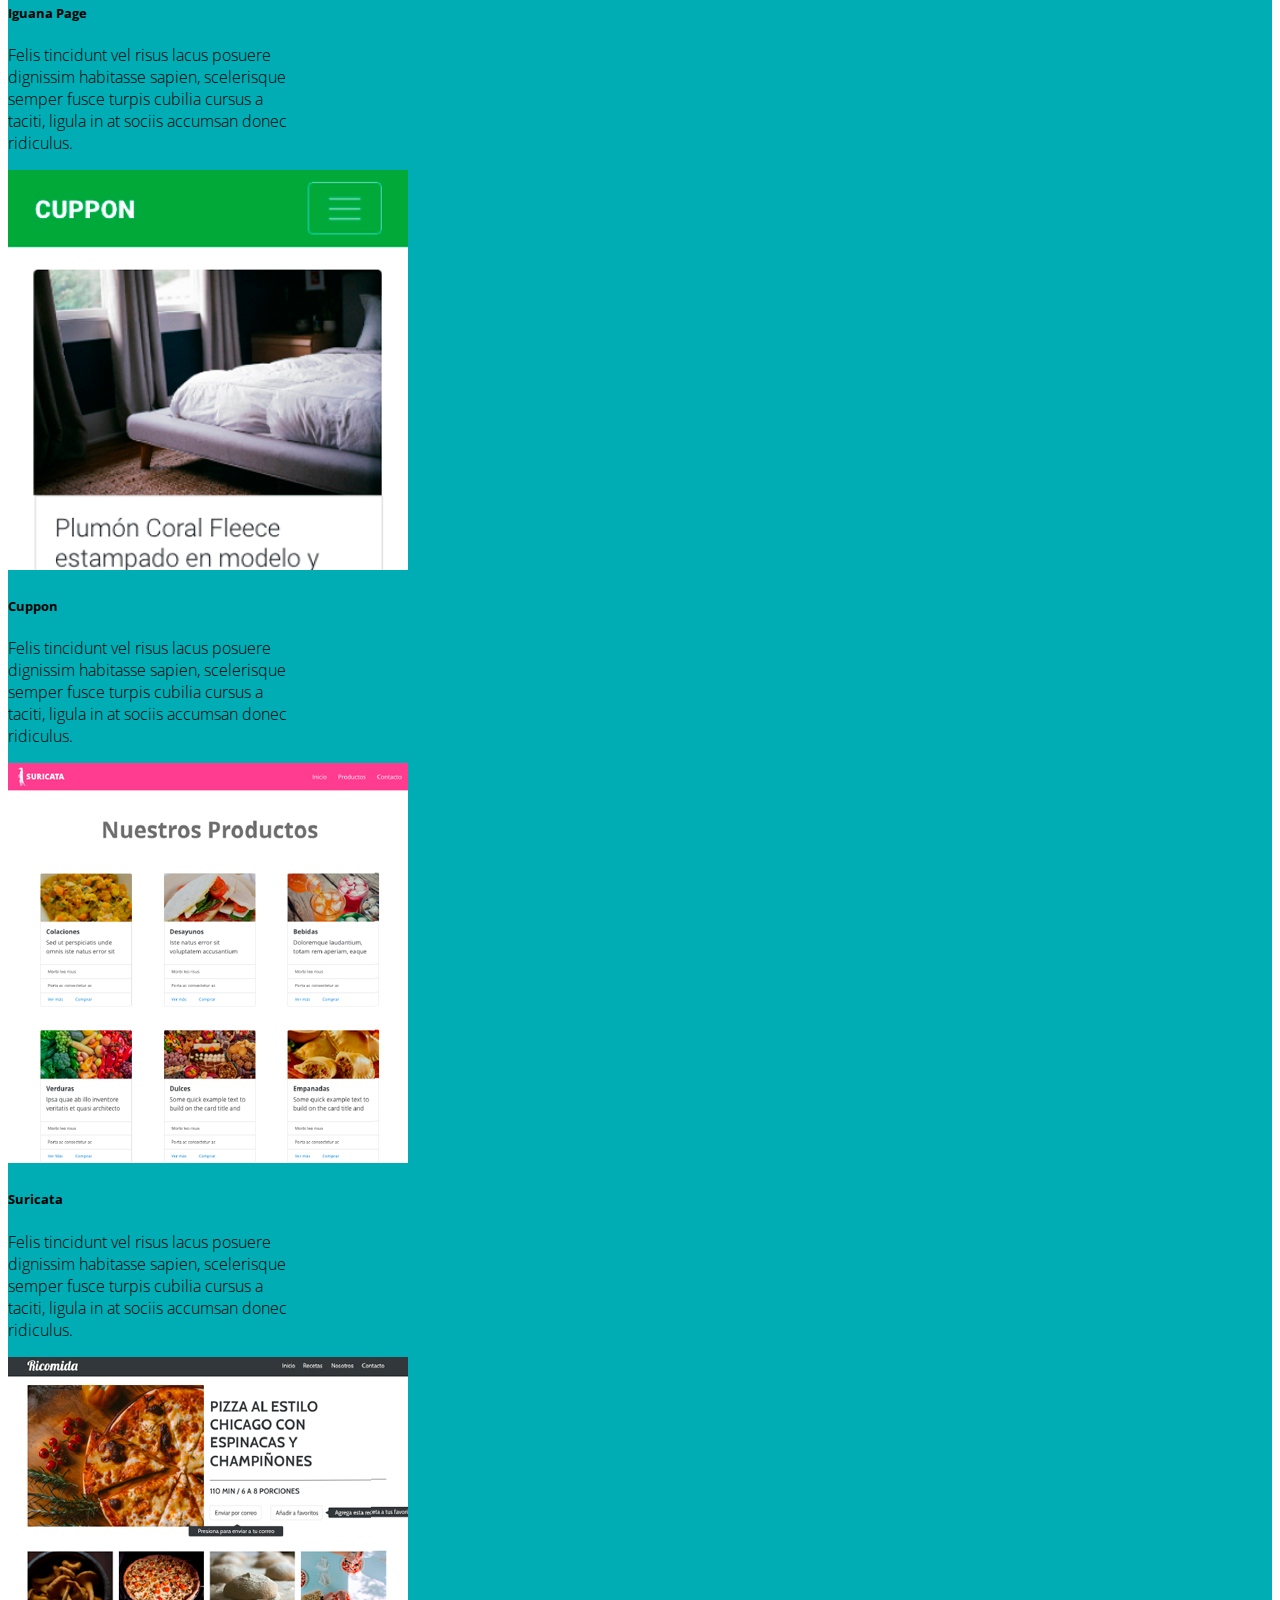
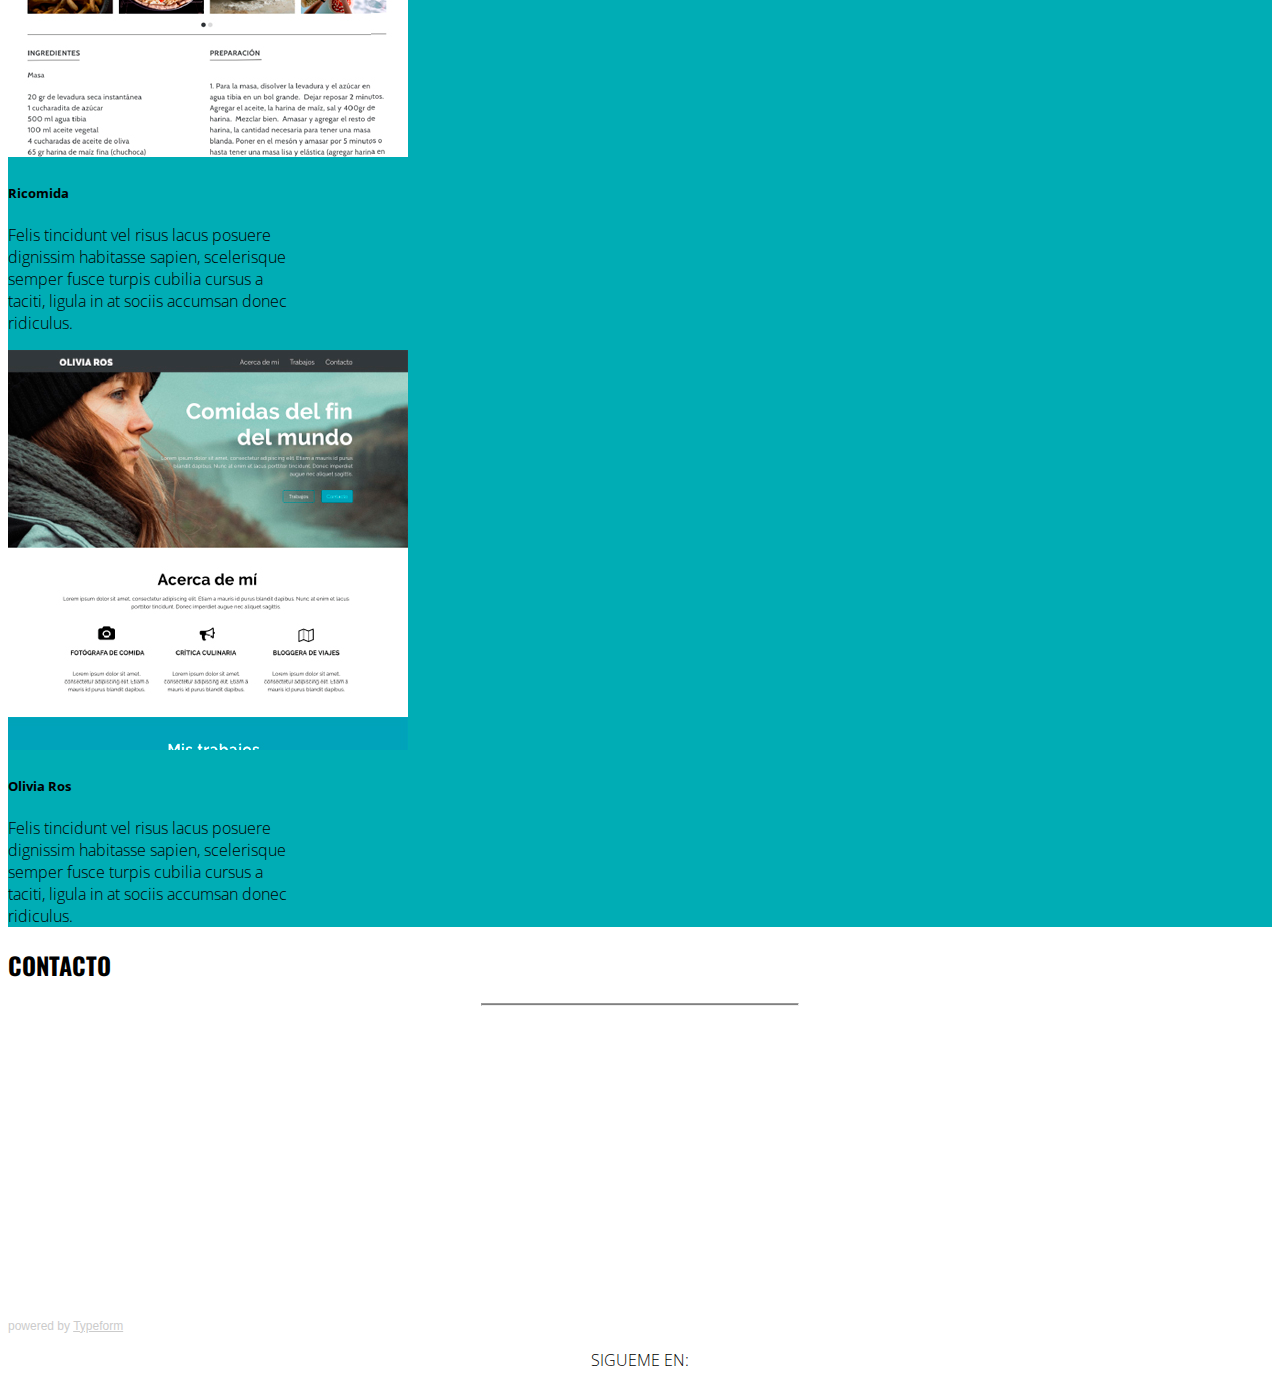
==== commit 6c2eadc2: "imagenes en cards" ====
--- a/index.html
+++ b/index.html
@@ -153,7 +153,7 @@
         <div class="row">
           <div class="col-sm-4">
             <div class="card mx-auto mt-3" style="width: 18rem;">
-                <img src="..." class="card-img-top" alt="...">
+                <img src="assets/img/pagina1.jpg" class="card-img-top" alt="...">
                 <div class="card-body">
                   <h5 class="card-title">Meet&Coffe</h5>
                   <p class="card-text">Felis tincidunt vel risus lacus posuere dignissim habitasse sapien, scelerisque semper fusce turpis cubilia cursus a taciti, ligula in at sociis accumsan donec ridiculus.</p>
@@ -163,7 +163,7 @@
 
           <div class="col-sm-4">
             <div class="card mx-auto mt-3" style="width: 18rem;">
-                <img src="..." class="card-img-top" alt="...">
+                <img src="assets/img/pagina2.jpg" class="card-img-top" alt="...">
                 <div class="card-body">
                   <h5 class="card-title">Iguana Page</h5>
                   <p class="card-text">Felis tincidunt vel risus lacus posuere dignissim habitasse sapien, scelerisque semper fusce turpis cubilia cursus a taciti, ligula in at sociis accumsan donec ridiculus.</p>
@@ -173,9 +173,9 @@
 
           <div class="col-sm-4">
             <div class="card mx-auto mt-3" style="width: 18rem;">
-                <img src="..." class="card-img-top" alt="...">
-                <div class="card-body">
-                  <h5 class="card-title">Suricata</h5>
+                <img src="assets/img/pagina3.jpg" class="card-img-top" alt="...">
+                <div class="card-body">
+                  <h5 class="card-title">Cuppon</h5>
                   <p class="card-text">Felis tincidunt vel risus lacus posuere dignissim habitasse sapien, scelerisque semper fusce turpis cubilia cursus a taciti, ligula in at sociis accumsan donec ridiculus.</p>
                 </div>
               </div>
@@ -187,17 +187,17 @@
         <div class="row">
           <div class="col-sm-4">
             <div class="card mx-auto mt-3" style="width: 18rem;">
-                <img src="..." class="card-img-top" alt="...">
-                <div class="card-body">
-                  <h5 class="card-title">Cuppon</h5>
-                  <p class="card-text">Felis tincidunt vel risus lacus posuere dignissim habitasse sapien, scelerisque semper fusce turpis cubilia cursus a taciti, ligula in at sociis accumsan donec ridiculus.</p>
-                </div>
-              </div>
-          </div>
-
-          <div class="col-sm-4">
-            <div class="card mx-auto mt-3" style="width: 18rem;">
-                <img src="..." class="card-img-top" alt="...">
+                <img src="assets/img/pagina4.jpg" class="card-img-top" alt="...">
+                <div class="card-body">
+                  <h5 class="card-title">Suricata</h5>
+                  <p class="card-text">Felis tincidunt vel risus lacus posuere dignissim habitasse sapien, scelerisque semper fusce turpis cubilia cursus a taciti, ligula in at sociis accumsan donec ridiculus.</p>
+                </div>
+              </div>
+          </div>
+
+          <div class="col-sm-4">
+            <div class="card mx-auto mt-3" style="width: 18rem;">
+                <img src="assets/img/pagina5.jpg" class="card-img-top" alt="...">
                 <div class="card-body">
                   <h5 class="card-title">Ricomida</h5>
                   <p class="card-text">Felis tincidunt vel risus lacus posuere dignissim habitasse sapien, scelerisque semper fusce turpis cubilia cursus a taciti, ligula in at sociis accumsan donec ridiculus.</p>
@@ -207,9 +207,9 @@
 
           <div class="col-sm-4">
             <div class="card mx-auto mt-3" style="width: 18rem;">
-                <img src="..." class="card-img-top" alt="...">
-                <div class="card-body">
-                  <h5 class="card-title">DMark</h5>
+                <img src="assets/img/pagina6.jpg" class="card-img-top" alt="...">
+                <div class="card-body">
+                  <h5 class="card-title">Olivia Ros</h5>
                   <p class="card-text">Felis tincidunt vel risus lacus posuere dignissim habitasse sapien, scelerisque semper fusce turpis cubilia cursus a taciti, ligula in at sociis accumsan donec ridiculus.</p>
                 </div>
               </div>
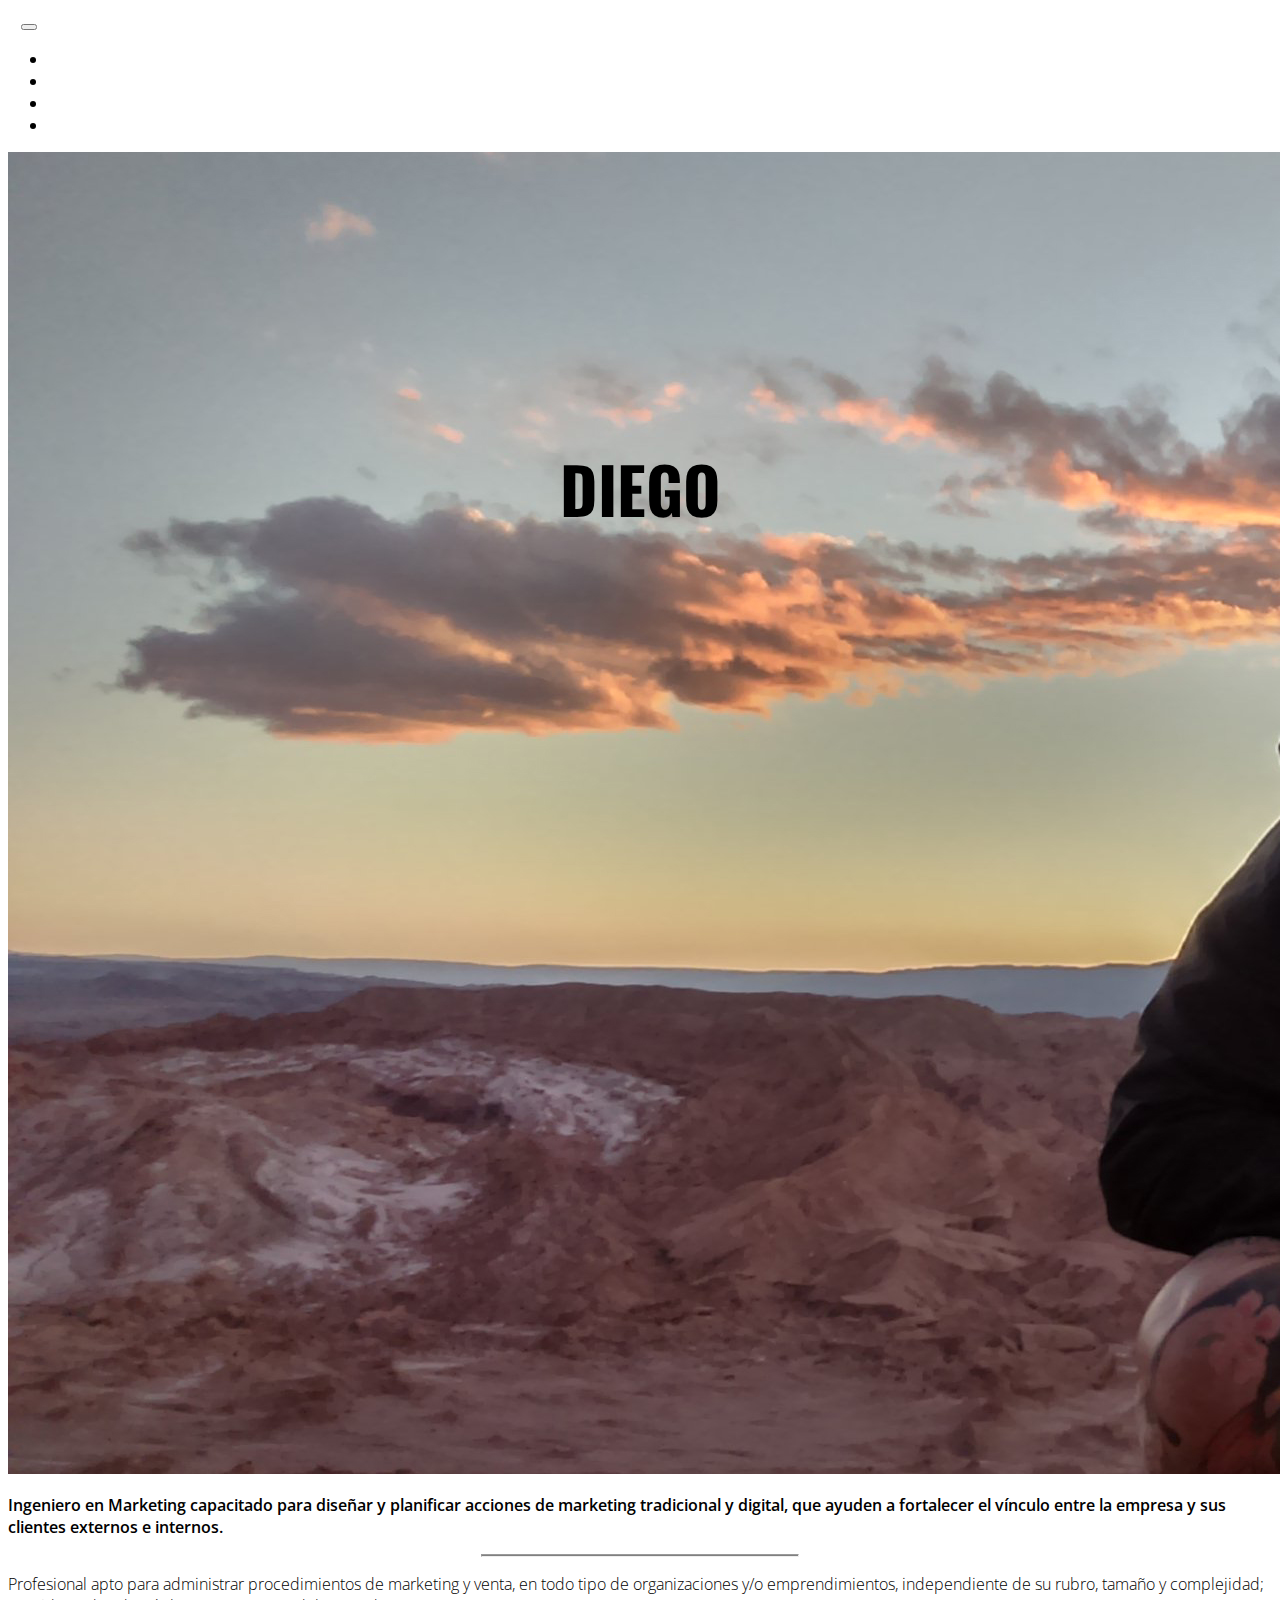
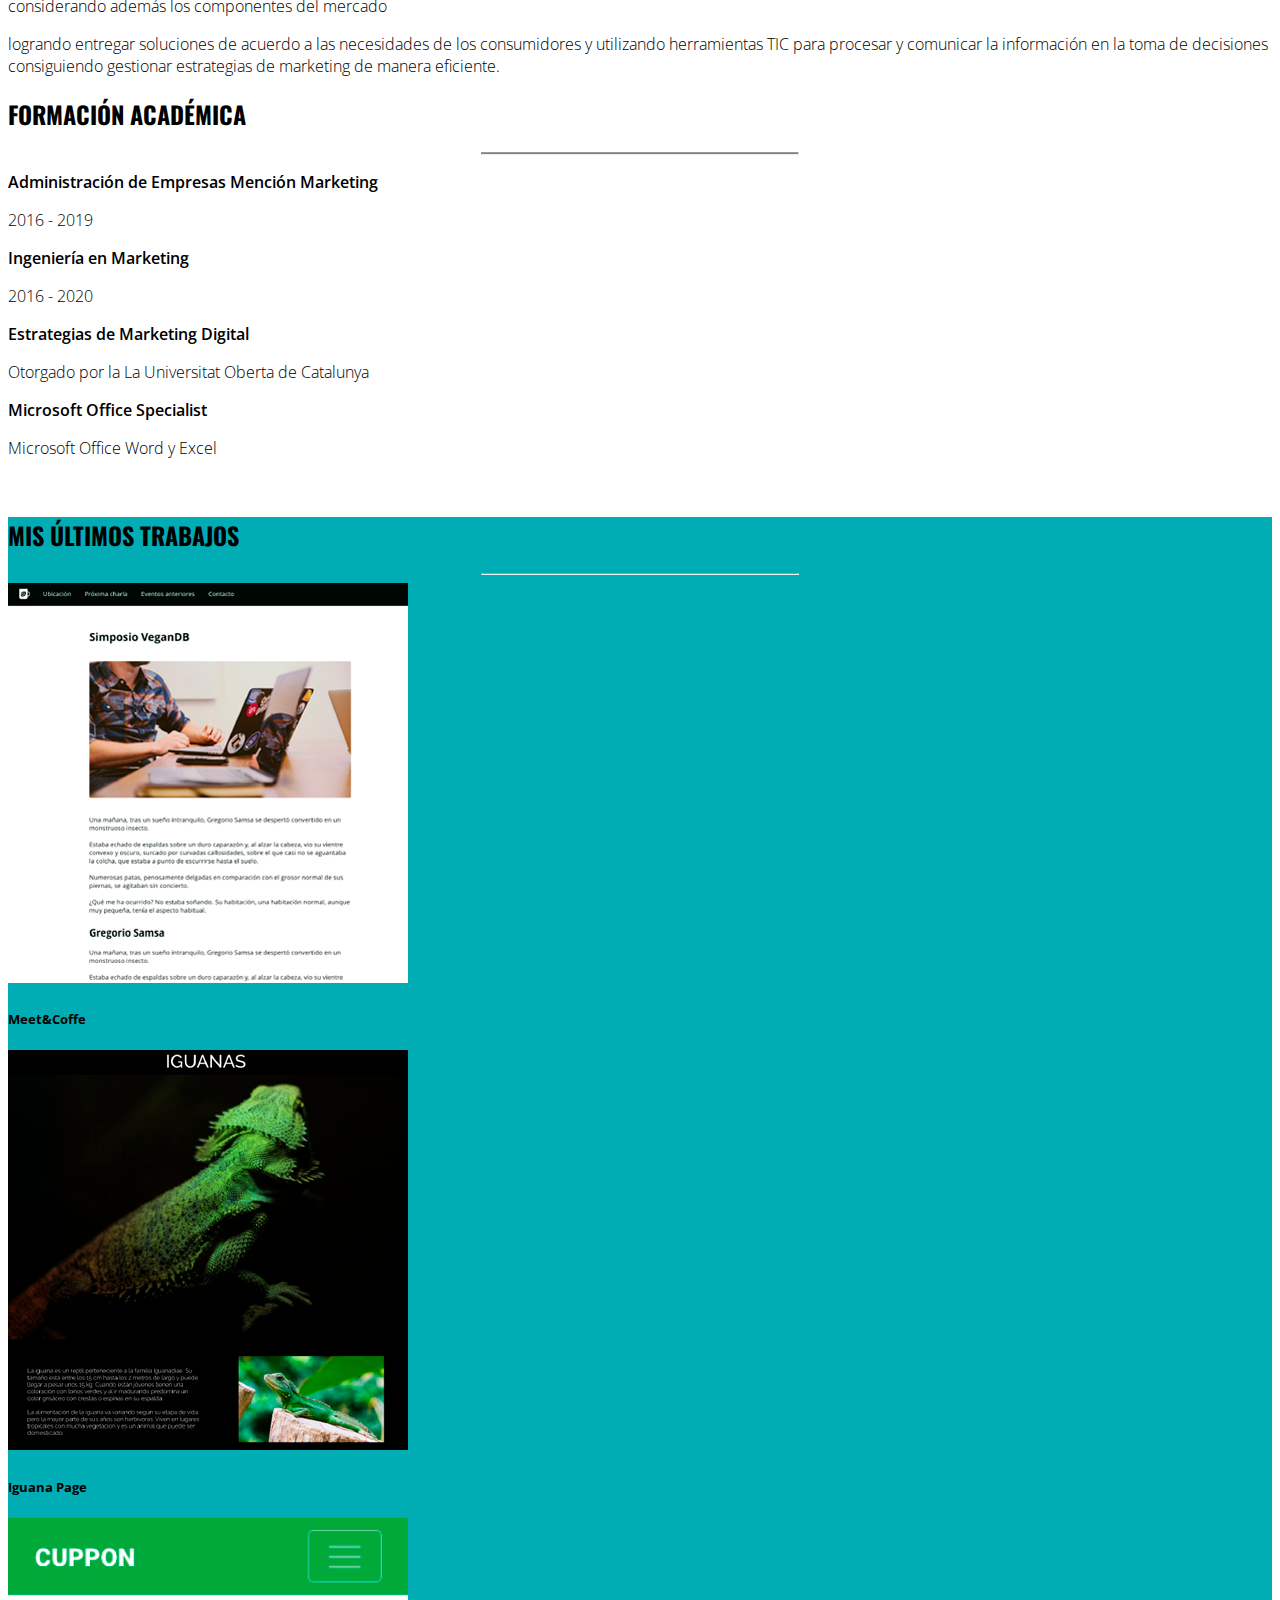
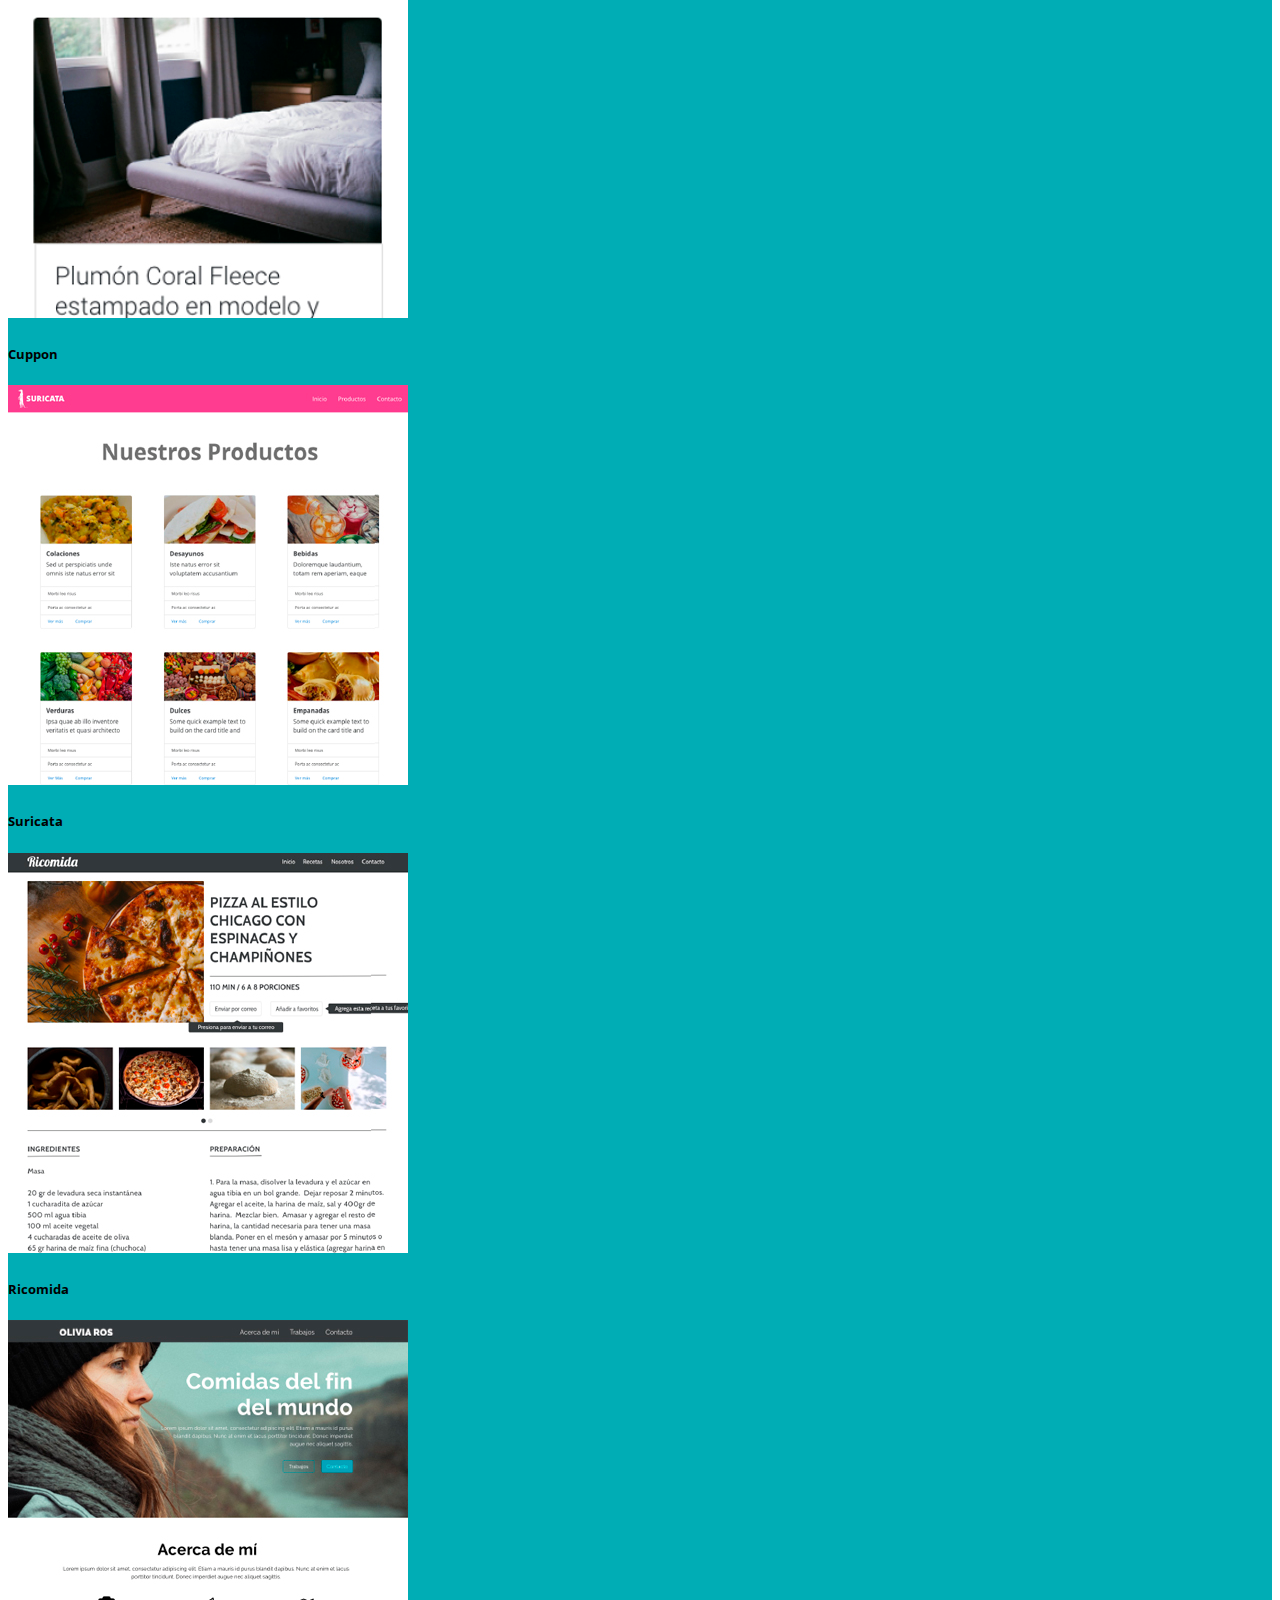
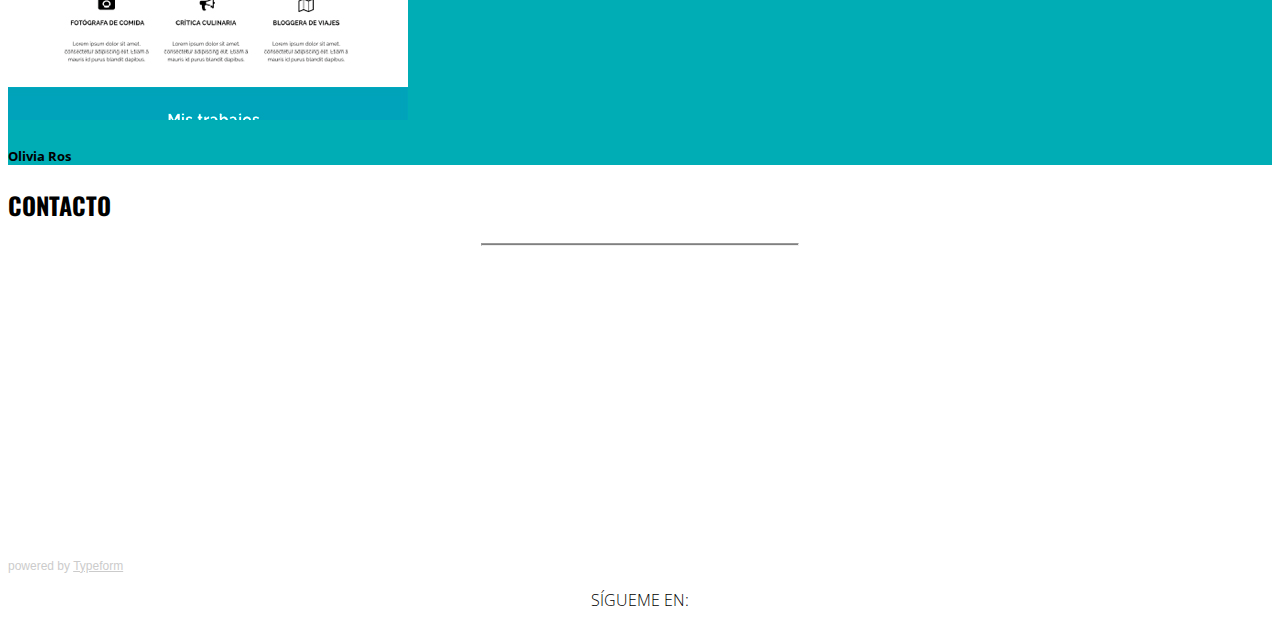
==== commit e4ba9988: "tooltip en seccion trabajos" ====
--- a/index.html
+++ b/index.html
@@ -25,7 +25,6 @@
       </head>
   <body>
     <!-- Barra de navegación -->
-    
     <nav class="navbar fixed-top navbar-expand-lg navbar-light bg-dark">
       <div class="container">
         <a class="navbar-brand text-white oswald700" href="#sección-0">D</a>
@@ -50,13 +49,12 @@
         </div>
       </div>
       </nav>
-    
-      <!-- Cabecera -->
+      <!-- 1.-Sección Header con imagen y texto responsivo -->
       <header>
         <section id="sección-0">
-        <div class="container-fluid px-0 bg">
+        <div class="container-fluid px-0">
             <div class="row mr-0">
-              <div class="col-md-12">
+              <div class="col-md-12 px-0">
                 <img src="assets/img/header.JPG" class="img-fluid" alt="">
                 <div class="textocentrado2 display-4 text-white oswald700r">DIEGO</div>              
               </div>
@@ -64,7 +62,7 @@
         </div>
       </section>
       </header>
-      <!-- Informacion -->
+      <!-- 2.-Sección sobre mi -->
       <section id="sección-1">
         <div class="container-fluid text-dark open600 pt-4 d-none d-sm-block">
             <div class="row">
@@ -75,7 +73,6 @@
             </div>
           </div>
        
-      <!-- Texto en columnas -->
       <div class="container open300 d-none d-sm-block">
         <div class="row pt-5">
           <div class="col-sm-6 mx-auto">
@@ -87,7 +84,7 @@
         </div>
       </div> 
   </section> 
-      <!-- Experiencia -->
+      <!-- 3.-Sección formación académica, incluye uso de carrusel -->
       <section id="sección-2">
       <div class="container-fluid text-dark py-5">
       <h2 class="text-center oswald700 text-dark">FORMACIÓN ACADÉMICA</h2>
@@ -144,7 +141,7 @@
     </div>
   </div>
 </section>
-    <!-- Ultimos trabajos -->
+    <!-- 4.-Sección ultimos trabajos, incluye uso de Tooltips -->
     <section id="sección-3">
     <div class="container-fluid colormut py-5">
     <h2 class="text-center oswald700 text-dark">MIS ÚLTIMOS TRABAJOS</h2>
@@ -152,31 +149,28 @@
     <div class="container colormut open300 mt-5">
         <div class="row">
           <div class="col-sm-4">
-            <div class="card mx-auto mt-3" style="width: 18rem;">
+            <div class="card mx-auto mt-3" data-toggle="tooltip" data-placement="top" title="Charlas y eventos" style="width: 18rem;">
                 <img src="assets/img/pagina1.jpg" class="card-img-top" alt="...">
-                <div class="card-body">
+                <div class="card-body text-center">
                   <h5 class="card-title">Meet&Coffe</h5>
-                  <p class="card-text">Felis tincidunt vel risus lacus posuere dignissim habitasse sapien, scelerisque semper fusce turpis cubilia cursus a taciti, ligula in at sociis accumsan donec ridiculus.</p>
-                </div>
-              </div>
-          </div>
-
-          <div class="col-sm-4">
-            <div class="card mx-auto mt-3" style="width: 18rem;">
+                </div>
+              </div>
+          </div>
+
+          <div class="col-sm-4">
+            <div class="card mx-auto mt-3" data-toggle="tooltip" data-placement="top" title="Todo sobre Iguanas" style="width: 18rem;">
                 <img src="assets/img/pagina2.jpg" class="card-img-top" alt="...">
-                <div class="card-body">
+                <div class="card-body text-center">
                   <h5 class="card-title">Iguana Page</h5>
-                  <p class="card-text">Felis tincidunt vel risus lacus posuere dignissim habitasse sapien, scelerisque semper fusce turpis cubilia cursus a taciti, ligula in at sociis accumsan donec ridiculus.</p>
-                </div>
-              </div>
-          </div>
-
-          <div class="col-sm-4">
-            <div class="card mx-auto mt-3" style="width: 18rem;">
+                </div>
+              </div>
+          </div>
+
+          <div class="col-sm-4">
+            <div class="card mx-auto mt-3" data-toggle="tooltip" data-placement="top" title="Cupones y descuentos" style="width: 18rem;">
                 <img src="assets/img/pagina3.jpg" class="card-img-top" alt="...">
-                <div class="card-body">
+                <div class="card-body text-center">
                   <h5 class="card-title">Cuppon</h5>
-                  <p class="card-text">Felis tincidunt vel risus lacus posuere dignissim habitasse sapien, scelerisque semper fusce turpis cubilia cursus a taciti, ligula in at sociis accumsan donec ridiculus.</p>
                 </div>
               </div>
           </div>
@@ -186,31 +180,28 @@
       <div class="container open300 mt-5">
         <div class="row">
           <div class="col-sm-4">
-            <div class="card mx-auto mt-3" style="width: 18rem;">
+            <div class="card mx-auto mt-3" data-toggle="tooltip" data-placement="top" title="Colaciones, desayunos y almuerzos" style="width: 18rem;">
                 <img src="assets/img/pagina4.jpg" class="card-img-top" alt="...">
-                <div class="card-body">
+                <div class="card-body text-center">
                   <h5 class="card-title">Suricata</h5>
-                  <p class="card-text">Felis tincidunt vel risus lacus posuere dignissim habitasse sapien, scelerisque semper fusce turpis cubilia cursus a taciti, ligula in at sociis accumsan donec ridiculus.</p>
-                </div>
-              </div>
-          </div>
-
-          <div class="col-sm-4">
-            <div class="card mx-auto mt-3" style="width: 18rem;">
+                </div>
+              </div>
+          </div>
+
+          <div class="col-sm-4">
+            <div class="card mx-auto mt-3" data-toggle="tooltip" data-placement="top" title="Lo mejor de la cocina italiana" style="width: 18rem;">
                 <img src="assets/img/pagina5.jpg" class="card-img-top" alt="...">
-                <div class="card-body">
+                <div class="card-body text-center">
                   <h5 class="card-title">Ricomida</h5>
-                  <p class="card-text">Felis tincidunt vel risus lacus posuere dignissim habitasse sapien, scelerisque semper fusce turpis cubilia cursus a taciti, ligula in at sociis accumsan donec ridiculus.</p>
-                </div>
-              </div>
-          </div>
-
-          <div class="col-sm-4">
-            <div class="card mx-auto mt-3" style="width: 18rem;">
+                </div>
+              </div>
+          </div>
+
+          <div class="col-sm-4">
+            <div class="card mx-auto mt-3" data-toggle="tooltip" data-placement="top" title="Fotografía, críticas y viajes" style="width: 18rem;">
                 <img src="assets/img/pagina6.jpg" class="card-img-top" alt="...">
-                <div class="card-body">
+                <div class="card-body text-center">
                   <h5 class="card-title">Olivia Ros</h5>
-                  <p class="card-text">Felis tincidunt vel risus lacus posuere dignissim habitasse sapien, scelerisque semper fusce turpis cubilia cursus a taciti, ligula in at sociis accumsan donec ridiculus.</p>
                 </div>
               </div>
           </div>
@@ -218,7 +209,7 @@
       </div>
     </div>
   </section>
-    <!-- Contacto -->
+    <!-- 5.-Sección contacto, incluye uso de formulario Typeform -->
     <section id="sección-4">
     <div class="container-fluid bg-white py-4">
     <h2 class="text-center oswald700 text-dark">CONTACTO</h2>
@@ -226,15 +217,15 @@
     </div>
       <div class="typeform-widget" data-url="https://franibe.typeform.com/to/AYVtoJ" style="width: 100%; height: 300px;"></div> <script> (function() { var qs,js,q,s,d=document, gi=d.getElementById, ce=d.createElement, gt=d.getElementsByTagName, id="typef_orm", b="https://embed.typeform.com/"; if(!gi.call(d,id)) { js=ce.call(d,"script"); js.id=id; js.src=b+"embed.js"; q=gt.call(d,"script")[0]; q.parentNode.insertBefore(js,q) } })() </script> <div style="font-family: Sans-Serif;font-size: 12px;color: #999;opacity: 0.5; padding-top: 5px;"> powered by <a href="https://admin.typeform.com/signup?utm_campaign=AYVtoJ&utm_source=typeform.com-13260463-Basic&utm_medium=typeform&utm_content=typeform-embedded-poweredbytypeform&utm_term=EN" style="color: #999" target="_blank">Typeform</a> </div>
     </section>
-    <!-- Pie de página -->
+    <!-- 6.-Sección Footer con enlaces a redes sociales -->
     <footer>
         <section>
           <div class="containter contenedorf altof container-fluid bg-dark">
             <div class="text-white my-5">
-    <p class="open300 h5">SIGUEME EN:</p>
+    <p class="open300 h5">SÍGUEME EN:</p>
           </div>
           <div class="text-white d-flex align-items-center">
-            <a href="https://www.github.com/dieherram"><i class="fab fa-github-square fa-2x ml-5"></i></a>
+            <a href="https://www.github.com/dieherram"><i class="fab fa-github-square fa-2x ml-5 "></i></a>
             <a href="https://www.linkedin.com/in/diego-hern%C3%A1ndez-825a9950/"><i class="fab fa-linkedin fa-2x ml-3"></i></a>
             <a href="https://www.facebook.com/dieherram"><i class="fab fa-facebook fa-2x ml-3"></i></a>
             <a href="https://www.twitter.com/dieherram"><i class="fab fa-twitter fa-2x ml-3"></i></a>
--- a/assets/css/style.css
+++ b/assets/css/style.css
@@ -81,19 +81,6 @@
     justify-content: center;
 }
 
-/* imagen fondo header */
-.bg{ 
-  /* The image used */
-  background-image: url("../img/header.JPG");
-
-  /* Full height */
-  height: 100%; 
-
-  /* Center and scale the image nicely */
-  background-position: center;
-  background-repeat: no-repeat;
-  background-size: cover;
-}
 /* colores */
 .colormut{
   background-color: #00adb5;
